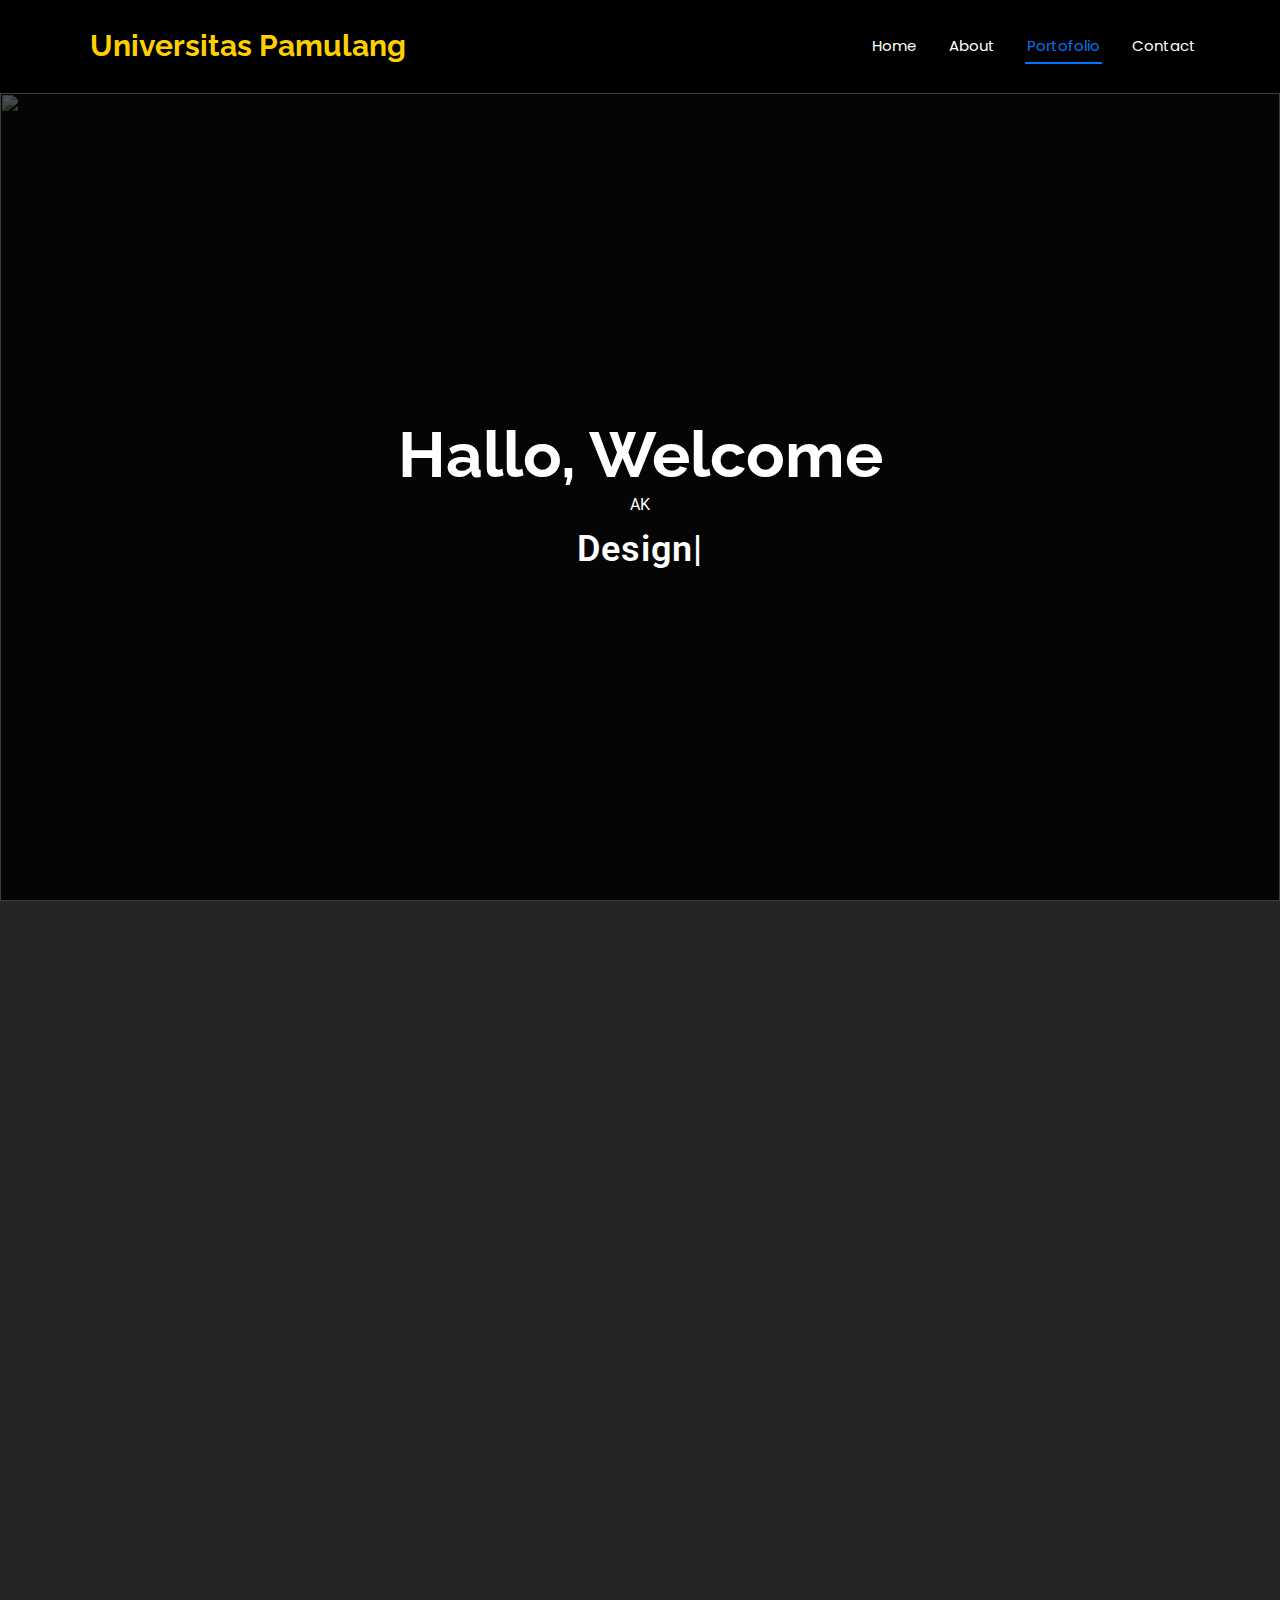
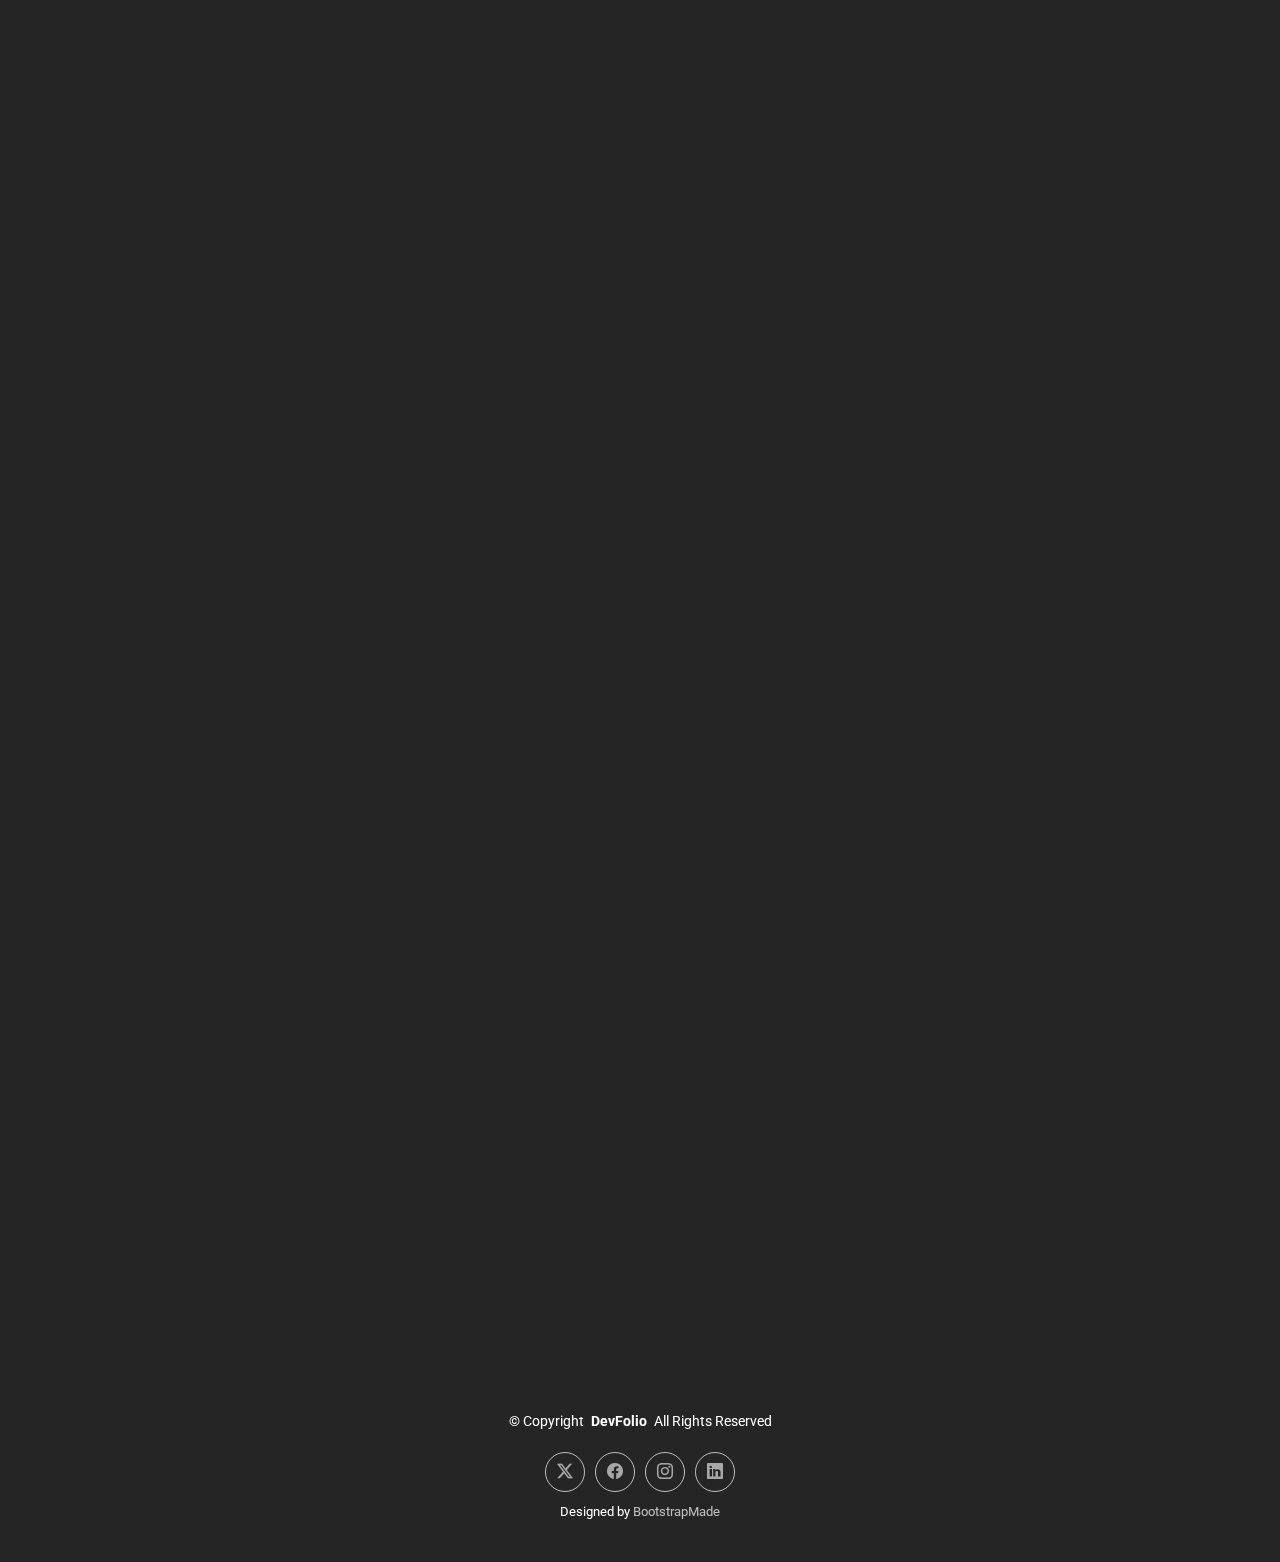
==== index.html @ 2e5c40ea "update" ====
<!DOCTYPE html>
<html lang="en">

<head>
  <meta charset="utf-8">
  <meta content="width=device-width, initial-scale=1.0" name="viewport">
  <title>Index - DevFolio Bootstrap Template</title>
  <meta name="description" content="">
  <meta name="keywords" content="">

  <!-- Favicons -->
  <link href="assets/img/favicon.png" rel="icon">
  <link href="assets/img/apple-touch-icon.png" rel="apple-touch-icon">

  <!-- Fonts -->
  <link href="https://fonts.googleapis.com" rel="preconnect">
  <link href="https://fonts.gstatic.com" rel="preconnect" crossorigin>
  <link href="https://fonts.googleapis.com/css2?family=Roboto:ital,wght@0,100;0,300;0,400;0,500;0,700;0,900;1,100;1,300;1,400;1,500;1,700;1,900&family=Poppins:ital,wght@0,100;0,200;0,300;0,400;0,500;0,600;0,700;0,800;0,900;1,100;1,200;1,300;1,400;1,500;1,600;1,700;1,800;1,900&family=Raleway:ital,wght@0,100;0,200;0,300;0,400;0,500;0,600;0,700;0,800;0,900;1,100;1,200;1,300;1,400;1,500;1,600;1,700;1,800;1,900&display=swap" rel="stylesheet">

  <!-- Vendor CSS Files -->
  <link href="assets/vendor/bootstrap/css/bootstrap.min.css" rel="stylesheet">
  <link href="assets/vendor/bootstrap-icons/bootstrap-icons.css" rel="stylesheet">
  <link href="assets/vendor/aos/aos.css" rel="stylesheet">
  <link href="assets/vendor/glightbox/css/glightbox.min.css" rel="stylesheet">
  <link href="assets/vendor/swiper/swiper-bundle.min.css" rel="stylesheet">

  <!-- Main CSS File -->
  <link href="assets/css/main.css" rel="stylesheet">

  <!-- =======================================================
  * Template Name: DevFolio
  * Template URL: https://bootstrapmade.com/devfolio-bootstrap-portfolio-html-template/
  * Updated: Aug 07 2024 with Bootstrap v5.3.3
  * Author: BootstrapMade.com
  * License: https://bootstrapmade.com/license/
  ======================================================== -->
</head>

<body class="index-page">

  <header id="header" class="header d-flex align-items-center sticky-top">
    <div class="container-fluid container-xl position-relative d-flex align-items-center justify-content-between">

      <a href="index.html" class="logo d-flex align-items-center">
        <!-- Uncomment the line below if you also wish to use an image logo -->
        <!-- <img src="assets/img/logo.png" alt=""> -->
        <img src="c:\Users\Acer\OneDrive\Pictures\logo-unpam-300x291.png"  class="img-fluid" alt=""> <h1 class="sitename">Universitas Pamulang</h1>  
      </a>

      <nav id="navmenu" class="navmenu">
        <ul>
          <li><a href="#hero" class="active">Home<br></a></li>
          <li><a href="#about">About</a></li>
          <li><a href="#portfolio">Portofolio</a></li>          
          </li>
          <li><a href="#contact">Contact</a></li>
        </ul>
        <i class="mobile-nav-toggle d-xl-none bi bi-list"></i>
      </nav>

    </div>
  </header>

  <main class="main">

    <!-- Hero Section -->
    <section id="hero" class="hero section dark-background">

      <img src="c:\Users\Acer\OneDrive\Pictures\IMG_20210617_134944 - Copy.jpg" alt="" data-aos="fade-in">

      <div class="container d-flex flex-column align-items-center justify-content-center text-center" data-aos="fade-up" data-aos-delay="100">
        <h2>Hallo, Welcome </h2>AK
        <p><span class="typed" data-typed-items="Designer, Developer, Freelancer, Photographer"></span></p>
      </div>
      
    </section><!-- /Hero Section -->

    <!-- About Section -->
    <section id="about" class="about section">

      <div class="container" data-aos="fade-up" data-aos-delay="100">

        <div class="row gy-4">
          <div class="col-md-6">

            <div class="row justify-content-between gy-4">
              <div class="col-lg-5">
                <img src="c:\Users\Acer\OneDrive\Pictures\Screenshots\Screenshot 2024-05-11 121933.png" class="img-fluid" alt="">
              </div>
              <div class="col-lg-7 about-info">
                <p><strong>Name: </strong> <span>ALFIERO KUSUMA</span></p>
                <p><strong>Profile: </strong> <span>-</span></p>
                <p><strong>Email: </strong> <span>alfierokusuma04647@gmail.com</span></p>
                <p><strong>Phone: </strong> <span>(62+) 895-016x-xxxx</span></p>
              </div>
            </div>

            <div class="skills-content skills-animation">

              <h5>Skills</h5>

              <div class="progress">
                <span class="skill"><span>HTML</span> <i class="val">100%</i></span>
                <div class="progress-bar-wrap">
                  <div class="progress-bar" role="progressbar" aria-valuenow="100" aria-valuemin="0" aria-valuemax="100"></div>
                </div>
              </div><!-- End Skills Item -->

              <div class="progress">
                <span class="skill"><span>CSS</span> <i class="val">90%</i></span>
                <div class="progress-bar-wrap">
                  <div class="progress-bar" role="progressbar" aria-valuenow="90" aria-valuemin="0" aria-valuemax="100"></div>
                </div>
              </div><!-- End Skills Item -->

              <div class="progress">
                <span class="skill"><span>JavaScript</span> <i class="val">75%</i></span>
                <div class="progress-bar-wrap">
                  <div class="progress-bar" role="progressbar" aria-valuenow="75" aria-valuemin="0" aria-valuemax="100"></div>
                </div>
              </div><!-- End Skills Item -->

              <div class="progress">
                <span class="skill"><span>Photoshop</span> <i class="val">55%</i></span>
                <div class="progress-bar-wrap">
                  <div class="progress-bar" role="progressbar" aria-valuenow="55" aria-valuemin="0" aria-valuemax="100"></div>
                </div>
              </div><!-- End Skills Item -->

            </div>
          </div>

          <div class="col-md-6">
            <div class="about-me">
              <h4>About me</h4>
              <p>
              Perkenalkan nama Saya Alfiero Kusuma, Saya berasal dari Gunung Sindur
              </p>
              <p>
                
              </p>
            </div>
          </div>
        </div>

      </div>

    </section><!-- /About Section -->

    <!-- Resume Section -->
    <section id="resume" class="resume section">

      <!-- Section Title -->
      <div class="container section-title" data-aos="fade-up">
    
    <!-- Portofolio Section -->
    <section id="portfolio" class="portfolio section"> 

      <!-- Section Title -->
      <div class="container section-title" data-aos="fade-up">
        <h2>Portfolio</h2>
        <p>HASIL TUGAS PEMOGRAMAN WEB I</p>
      </div><!-- End Section Title -->

      <div class="container">

        <div class="isotope-layout" data-default-filter="*" data-layout="masonry" data-sort="original-order">

          <ul class="portfolio-filters isotope-filters" data-aos="fade-up" data-aos-delay="100">
            <li data-filter="*" class="filter-active">All</li>
            <li data-filter=".filter-app">App</li>
            <li data-filter=".filter-product">Product</li>
            <li data-filter=".filter-branding">Branding</li>
            <li data-filter=".filter-books">Books</li>
          </ul><!-- End Portfolio Filters -->

          <div class="row gy-4 isotope-container" data-aos="fade-up" data-aos-delay="200">

            <div class="col-lg-4 col-md-6 portfolio-item isotope-item filter-app">
              <img src="c:\Users\Acer\OneDrive\Pictures\Screenshots\Screenshot 2024-10-02 005406.png" class="img-fluid" alt="">
              <div class="portfolio-info">
                <h4>TUGAS 1 PROJECT LOGIN</h4>
             
                <a href="c:\Users\Acer\OneDrive\Pictures\Screenshots\Screenshot 2024-10-02 005406.png" title="TUGAS 1 PROJECT LOGIN" data-gallery="portfolio-gallery-app" class="glightbox preview-link"><i class="bi bi-zoom-in"></i></a>
                <a href="file:///C:/Visual%20Studio%20Code/Project%20Web%20Devloper%20Semester%205/bootstrap-5-login-cover-template-main/login-cover.html" title="More Details" class="details-link"><i class="bi bi-link-45deg"></i></a>
              </div>
            </div><!-- End Portfolio Item -->

            <div class="col-lg-4 col-md-6 portfolio-item isotope-item filter-product">
              <img src="c:\Users\Acer\OneDrive\Pictures\Screenshots\Screenshot 2024-10-12 100848.png" class="img-fluid" alt="">
              <div class="portfolio-info">
                <h4>TUGAS 2 PROJECT KALKULATOR</h4>
               
                <a href="c:\Users\Acer\OneDrive\Pictures\Screenshots\Screenshot 2024-10-12 100848.png" title="TUGAS 2 PROJECT KALKULATOR" data-gallery="portfolio-gallery-product" class="glightbox preview-link"><i class="bi bi-zoom-in"></i></a>
                <a href="file:///C:/Visual%20Studio%20Code/Project%20Web%20Devloper%20Semester%205/Kalkulator/index.html" title="More Details" class="details-link"><i class="bi bi-link-45deg"></i></a>
              </div>
            </div><!-- End Portfolio Item -->

            <div class="col-lg-4 col-md-6 portfolio-item isotope-item filter-branding">
              <img src="c:\Users\Acer\OneDrive\Pictures\Screenshots\Screenshot 2024-10-26 093302.png" class="img-fluid" alt="">
              <div class="portfolio-info">
                <h4>TUGAS 3 PROJECT DASHBOARD</h4>
                <p></p>
                <a href="c:\Users\Acer\OneDrive\Pictures\Screenshots\Screenshot 2024-10-26 093302.png" title="TUGAS 3 PROJECT DASHBOARD" data-gallery="portfolio-gallery-branding" class="glightbox preview-link"><i class="bi bi-zoom-in"></i></a>
                <a href="file:///C:/Visual%20Studio%20Code/Project%20Web%20Devloper%20Semester%205/ecommerce-analytics-guide-master/dashboard.html" title="More Details" class="details-link"><i class="bi bi-link-45deg"></i></a>
              </div>
            </div><!-- End Portfolio Item -->

            <div class="col-lg-4 col-md-6 portfolio-item isotope-item filter-books">
              <img src="c:\Users\Acer\Downloads\0237b8a8-ced7-4792-990f-daa8c4b6c2a8.png" class="img-fluid" alt="">
              <div class="portfolio-info">
                <h4>Sertifikat HTML Solo Learn</h4>
                <p></p>
                <a href="c:\Users\Acer\Downloads\0237b8a8-ced7-4792-990f-daa8c4b6c2a8.png" title="Sertifikat HTML Solo Learn" data-gallery="portfolio-gallery-book" class="glightbox preview-link"><i class="bi bi-zoom-in"></i></a>
                <a href="https://api2.sololearn.com/v2/certificates/CC-2MYTB7EB/image/png" title="More Details" class="details-link"><i class="bi bi-link-45deg"></i></a>
              </div>
            </div><!-- End Portfolio Item -->

            <div class="col-lg-4 col-md-6 portfolio-item isotope-item filter-app">
              <img src="c:\Users\Acer\Downloads\030c28b5-3405-4d78-8cd8-1ac91148e67d.png" class="img-fluid" alt="">
              <div class="portfolio-info">
                <h4>Sertifikat Web Development Solo Learn </h4>
      
                <a href="c:\Users\Acer\Downloads\030c28b5-3405-4d78-8cd8-1ac91148e67d.png" title="Sertifikat Web Development Solo Learn" data-gallery="portfolio-gallery-app" class="glightbox preview-link"><i class="bi bi-zoom-in"></i></a>
                <a href="https://api2.sololearn.com/v2/certificates/CC-5EENAVV0/image/png" title="More Details" class="details-link"><i class="bi bi-link-45deg"></i></a>
              </div>
            </div><!-- End Portfolio Item -->

            <div class="col-lg-4 col-md-6 portfolio-item isotope-item filter-product">
              <img src="c:\Users\Acer\Downloads\445d9e02-0726-4256-b8f1-17c9d5ff6312.png" class="img-fluid" alt="">
              <div class="portfolio-info">
                <h4>Sertifikat CSS Solo Learn</h4>
               
                <a href="c:\Users\Acer\Downloads\445d9e02-0726-4256-b8f1-17c9d5ff6312.png" title="Sertifikat CSS Solo Learn" data-gallery="portfolio-gallery-product" class="glightbox preview-link"><i class="bi bi-zoom-in"></i></a>
                <a href="https://api2.sololearn.com/v2/certificates/CC-JQNO350L/image/png" title="More Details" class="details-link"><i class="bi bi-link-45deg"></i></a>
              </div>
            </div><!-- End Portfolio Item -->

            <div class="col-lg-4 col-md-6 portfolio-item isotope-item filter-branding">
              <img src="c:\Users\Acer\Downloads\ae5f6b6b-3d70-4680-b672-bf501e89a530.png" class="img-fluid" alt="">
              <div class="portfolio-info">
                <h4>Sertifikat JavaScript Solo Learn</h4>
               
                <a href="c:\Users\Acer\Downloads\ae5f6b6b-3d70-4680-b672-bf501e89a530.png" title="Sertifikat JavaScript Solo Learn" data-gallery="portfolio-gallery-branding" class="glightbox preview-link"><i class="bi bi-zoom-in"></i></a>
                <a href="https://api2.sololearn.com/v2/certificates/CC-BZBSSDUF/image/png" title="More Details" class="details-link"><i class="bi bi-link-45deg"></i></a>
              </div>
            </div><!-- End Portfolio Item -->

            <div class="col-lg-4 col-md-6 portfolio-item isotope-item filter-books">
              <img src="c:\Users\Acer\Downloads\270a0e75-54a3-44b5-a3fc-0155acf7c056.png" class="img-fluid" alt="">
              <div class="portfolio-info">
                <h4>Sertifikat Java Solo Learn</h4>
                
                <a href="c:\Users\Acer\Downloads\270a0e75-54a3-44b5-a3fc-0155acf7c056.png" title="Sertifikat Java Solo Learn" data-gallery="portfolio-gallery-book" class="glightbox preview-link"><i class="bi bi-zoom-in"></i></a>
                <a href="https://api2.sololearn.com/v2/certificates/CC-UBXNAYHA/image/png" title="More Details" class="details-link"><i class="bi bi-link-45deg"></i></a>
              </div>
            </div><!-- End Portfolio Item -->

           

          </div><!-- End Portfolio Container -->

        </div>

      </div>

    </section><!-- /Portfolio Section -->

    <!-- Contact Section -->
    <section id="contact" class="contact section">

      <!-- Section Title -->
      <div class="container section-title" data-aos="fade-up">
        <h2>Contact</h2>
        <p>Necessitatibus eius consequatur ex aliquid fuga eum quidem sint consectetur velit</p>
      </div><!-- End Section Title -->

      <div class="container" data-aos="fade-up" data-aos-delay="100">

        <div class="info-wrap" data-aos="fade-up" data-aos-delay="200">
          <div class="row gy-5">

            <div class="col-lg-4">
              <div class="info-item d-flex align-items-center">
                <i class="bi bi-geo-alt flex-shrink-0"></i>
                <div>
                  <h3>Address</h3>
                  <p>Griya Indah Serpong, Gunung Sindur, 16340</p>
                </div>
              </div>
            </div><!-- End Info Item -->

            <div class="col-lg-4">
              <div class="info-item d-flex align-items-center">
                <i class="bi bi-telephone flex-shrink-0"></i>
                <div>
                  <h3>Call Us</h3>
                  <p>+62 895-0165-0760</p>
                </div>
              </div>
            </div><!-- End Info Item -->

            <div class="col-lg-4">
              <div class="info-item d-flex align-items-center">
                <i class="bi bi-envelope flex-shrink-0"></i>
                <div>
                  <h3>Email Us</h3>
                  <p>alfierokusuma04647@gmail.com</p>
                </div>
              </div>
            </div><!-- End Info Item -->

          </div>
        </div>

        <form action="forms/contact.php" method="post" class="php-email-form" data-aos="fade-up" data-aos-delay="300">
          <div class="row gy-4">

            <div class="col-md-6">
              <input type="text" name="name" class="form-control" placeholder="Your Name" required="">
            </div>

            <div class="col-md-6 ">
              <input type="email" class="form-control" name="email" placeholder="Your Email" required="">
            </div>

            <div class="col-md-12">
              <input type="text" class="form-control" name="subject" placeholder="Subject" required="">
            </div>

            <div class="col-md-12">
              <textarea class="form-control" name="message" rows="6" placeholder="Message" required=""></textarea>
            </div>

            <div class="col-md-12 text-center">
              <div class="loading">Loading</div>
              <div class="error-message"></div>
              <div class="sent-message">Your message has been sent. Thank you!</div>

              <button type="submit">Send Message</button>
            </div>

          </div>
        </form><!-- End Contact Form -->

      </div>

    </section><!-- /Contact Section -->

  </main>

  <footer id="footer" class="footer accent-background">

    <div class="container">
      <div class="copyright text-center ">
        <p>© <span>Copyright</span> <strong class="px-1 sitename">DevFolio</strong> <span>All Rights Reserved</span></p>
      </div>
      <div class="social-links d-flex justify-content-center">
        <a href=""><i class="bi bi-twitter-x"></i></a>
        <a href=""><i class="bi bi-facebook"></i></a>
        <a href=""><i class="bi bi-instagram"></i></a>
        <a href=""><i class="bi bi-linkedin"></i></a>
      </div>
      <div class="credits">
        <!-- All the links in the footer should remain intact. -->
        <!-- You can delete the links only if you've purchased the pro version. -->
        <!-- Licensing information: https://bootstrapmade.com/license/ -->
        <!-- Purchase the pro version with working PHP/AJAX contact form: [buy-url] -->
        Designed by <a href="https://bootstrapmade.com/">BootstrapMade</a>
      </div>
    </div>

  </footer>

  <!-- Scroll Top -->
  <a href="#" id="scroll-top" class="scroll-top d-flex align-items-center justify-content-center"><i class="bi bi-arrow-up-short"></i></a>

  <!-- Preloader -->
  <div id="preloader"></div>

  <!-- Vendor JS Files -->
  <script src="assets/vendor/bootstrap/js/bootstrap.bundle.min.js"></script>
  <script src="assets/vendor/php-email-form/validate.js"></script>
  <script src="assets/vendor/aos/aos.js"></script>
  <script src="assets/vendor/typed.js/typed.umd.js"></script>
  <script src="assets/vendor/waypoints/noframework.waypoints.js"></script>
  <script src="assets/vendor/purecounter/purecounter_vanilla.js"></script>
  <script src="assets/vendor/glightbox/js/glightbox.min.js"></script>
  <script src="assets/vendor/imagesloaded/imagesloaded.pkgd.min.js"></script>
  <script src="assets/vendor/isotope-layout/isotope.pkgd.min.js"></script>
  <script src="assets/vendor/swiper/swiper-bundle.min.js"></script>

  <!-- Main JS File -->
  <script src="assets/js/main.js"></script>

</body>

</html>
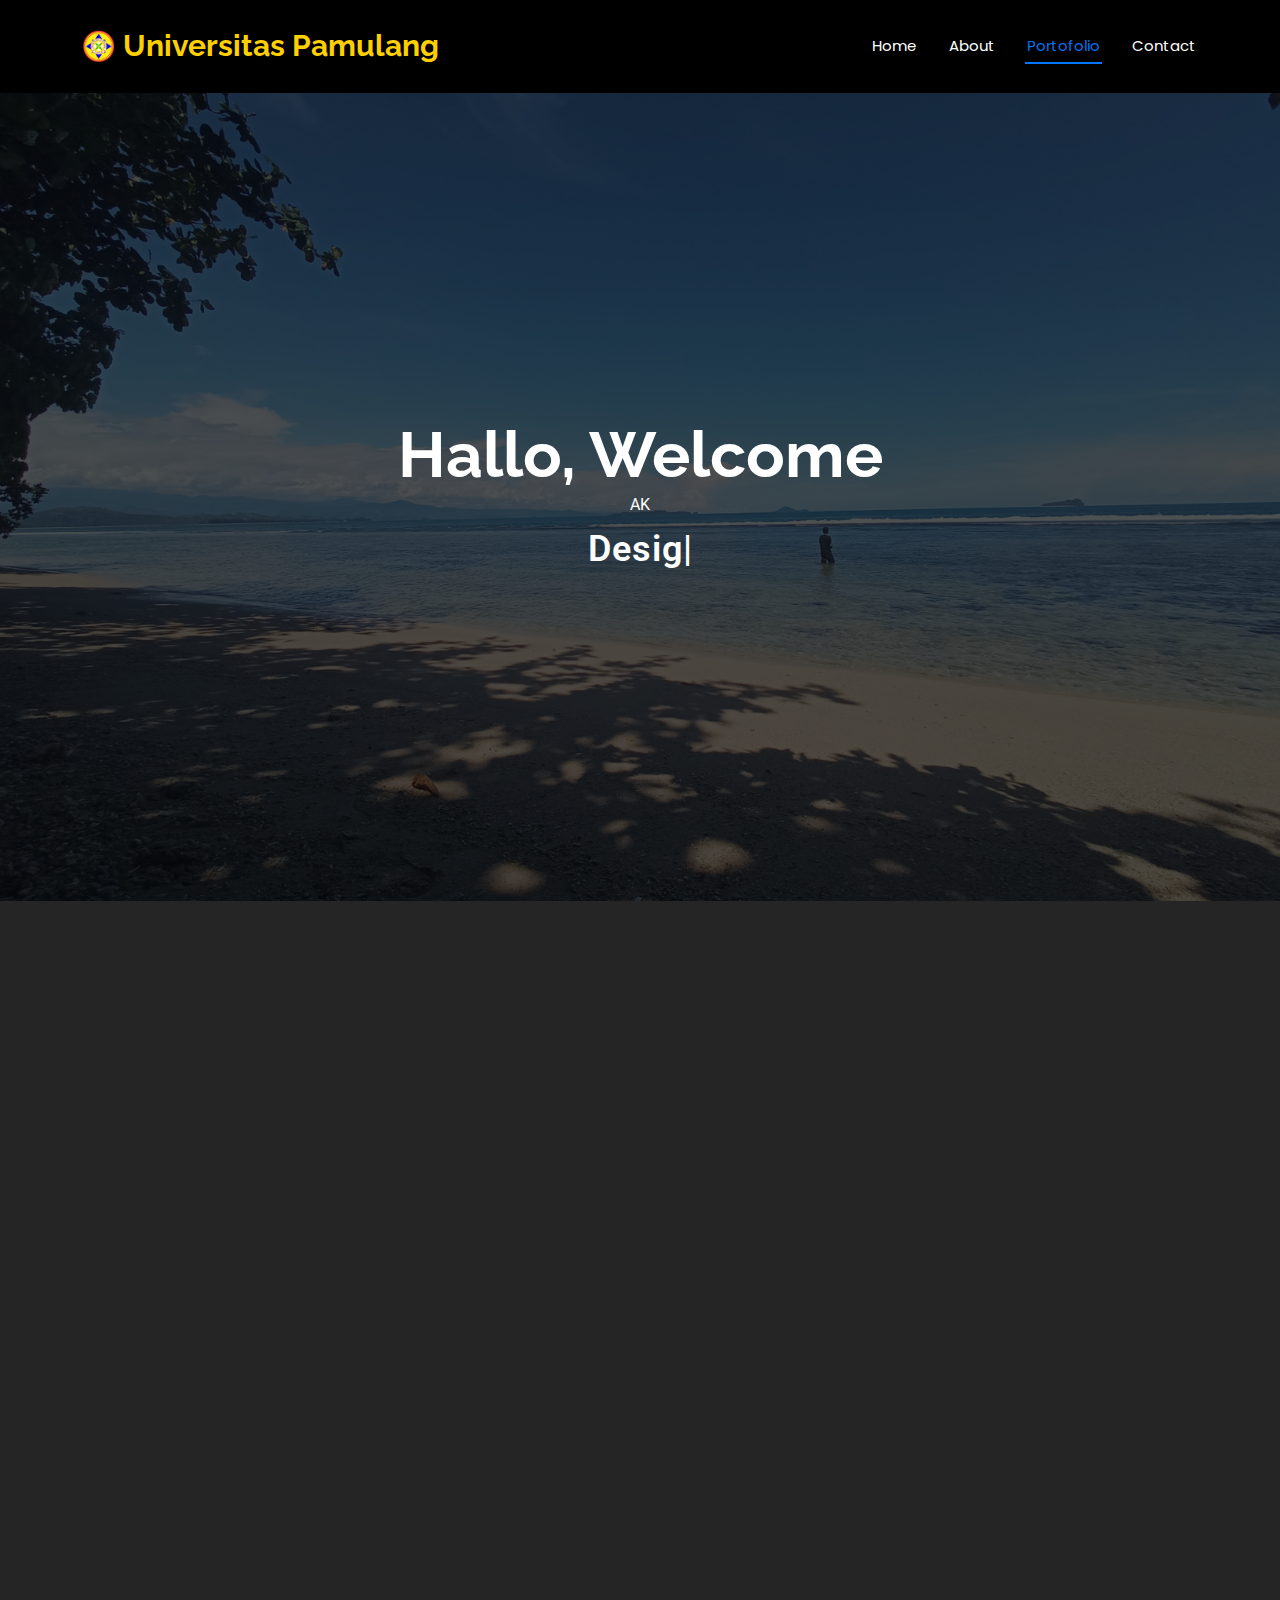
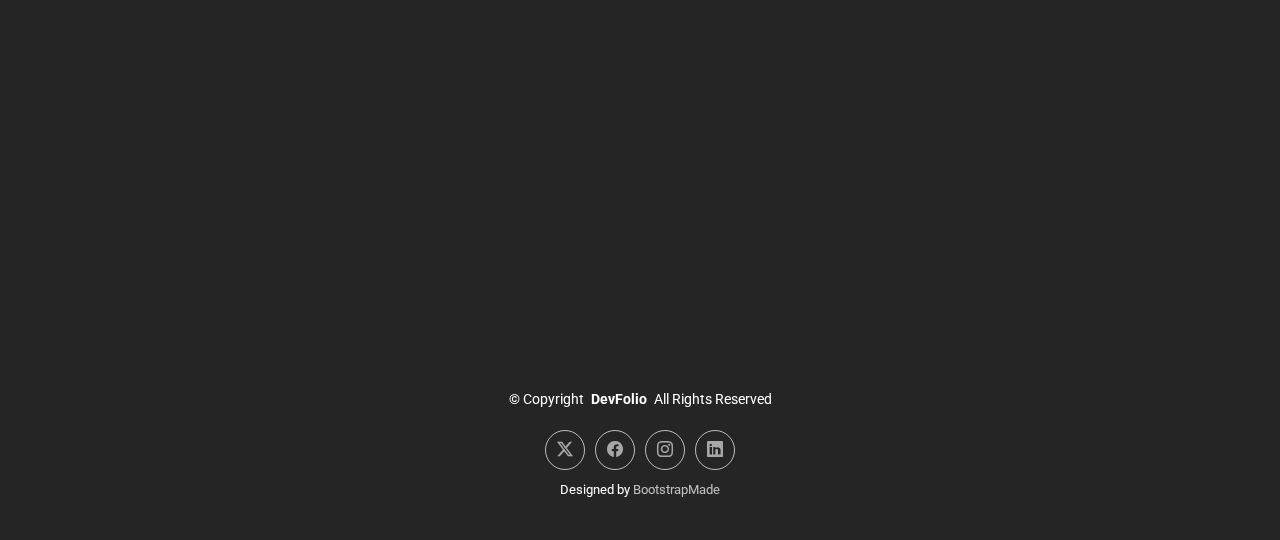
==== commit a180987e: "initialization commit" ====
--- a/index.html
+++ b/index.html
@@ -44,7 +44,7 @@
       <a href="index.html" class="logo d-flex align-items-center">
         <!-- Uncomment the line below if you also wish to use an image logo -->
         <!-- <img src="assets/img/logo.png" alt=""> -->
-        <img src="c:\Users\Acer\OneDrive\Pictures\logo-unpam-300x291.png"  class="img-fluid" alt=""> <h1 class="sitename">Universitas Pamulang</h1>  
+        <img src="assets/img/logo-unpam-300x291.png"  class="img-fluid" alt=""> <h1 class="sitename">Universitas Pamulang</h1>  
       </a>
 
       <nav id="navmenu" class="navmenu">
@@ -66,7 +66,7 @@
     <!-- Hero Section -->
     <section id="hero" class="hero section dark-background">
 
-      <img src="c:\Users\Acer\OneDrive\Pictures\IMG_20210617_134944 - Copy.jpg" alt="" data-aos="fade-in">
+      <img src="assets/img/IMG_20210617_134944.jpg" alt="" data-aos="fade-in">
 
       <div class="container d-flex flex-column align-items-center justify-content-center text-center" data-aos="fade-up" data-aos-delay="100">
         <h2>Hallo, Welcome </h2>AK
@@ -85,7 +85,7 @@
 
             <div class="row justify-content-between gy-4">
               <div class="col-lg-5">
-                <img src="c:\Users\Acer\OneDrive\Pictures\Screenshots\Screenshot 2024-05-11 121933.png" class="img-fluid" alt="">
+                <img src="assets/img/Screenshot 2024-05-11 121933.png" class="img-fluid" alt="">
               </div>
               <div class="col-lg-7 about-info">
                 <p><strong>Name: </strong> <span>ALFIERO KUSUMA</span></p>
@@ -177,81 +177,81 @@
           <div class="row gy-4 isotope-container" data-aos="fade-up" data-aos-delay="200">
 
             <div class="col-lg-4 col-md-6 portfolio-item isotope-item filter-app">
-              <img src="c:\Users\Acer\OneDrive\Pictures\Screenshots\Screenshot 2024-10-02 005406.png" class="img-fluid" alt="">
+              <img src="assets/img/Screenshot 2024-10-02 005406.png" class="img-fluid" alt="">
               <div class="portfolio-info">
                 <h4>TUGAS 1 PROJECT LOGIN</h4>
              
-                <a href="c:\Users\Acer\OneDrive\Pictures\Screenshots\Screenshot 2024-10-02 005406.png" title="TUGAS 1 PROJECT LOGIN" data-gallery="portfolio-gallery-app" class="glightbox preview-link"><i class="bi bi-zoom-in"></i></a>
-                <a href="file:///C:/Visual%20Studio%20Code/Project%20Web%20Devloper%20Semester%205/bootstrap-5-login-cover-template-main/login-cover.html" title="More Details" class="details-link"><i class="bi bi-link-45deg"></i></a>
+                <a href="assets/img/Screenshot 2024-10-02 005406.png" title="TUGAS 1 PROJECT LOGIN" data-gallery="portfolio-gallery-app" class="glightbox preview-link"><i class="bi bi-zoom-in"></i></a>
+                <a href="bootstrap-5-login-cover-template-main/login-cover.html" title="More Details" class="details-link"><i class="bi bi-link-45deg"></i></a>
               </div>
             </div><!-- End Portfolio Item -->
 
             <div class="col-lg-4 col-md-6 portfolio-item isotope-item filter-product">
-              <img src="c:\Users\Acer\OneDrive\Pictures\Screenshots\Screenshot 2024-10-12 100848.png" class="img-fluid" alt="">
+              <img src="assets/img/Screenshot 2024-10-12 100848.png" class="img-fluid" alt="">
               <div class="portfolio-info">
                 <h4>TUGAS 2 PROJECT KALKULATOR</h4>
                
-                <a href="c:\Users\Acer\OneDrive\Pictures\Screenshots\Screenshot 2024-10-12 100848.png" title="TUGAS 2 PROJECT KALKULATOR" data-gallery="portfolio-gallery-product" class="glightbox preview-link"><i class="bi bi-zoom-in"></i></a>
-                <a href="file:///C:/Visual%20Studio%20Code/Project%20Web%20Devloper%20Semester%205/Kalkulator/index.html" title="More Details" class="details-link"><i class="bi bi-link-45deg"></i></a>
+                <a href="assets/img/Screenshot 2024-10-12 100848.png" title="TUGAS 2 PROJECT KALKULATOR" data-gallery="portfolio-gallery-product" class="glightbox preview-link"><i class="bi bi-zoom-in"></i></a>
+                <a href="Kalkulator/index.html" title="More Details" class="details-link"><i class="bi bi-link-45deg"></i></a>
               </div>
             </div><!-- End Portfolio Item -->
 
             <div class="col-lg-4 col-md-6 portfolio-item isotope-item filter-branding">
-              <img src="c:\Users\Acer\OneDrive\Pictures\Screenshots\Screenshot 2024-10-26 093302.png" class="img-fluid" alt="">
+              <img src="assets/img/Screenshot 2024-10-26 093302.png" class="img-fluid" alt="">
               <div class="portfolio-info">
                 <h4>TUGAS 3 PROJECT DASHBOARD</h4>
                 <p></p>
-                <a href="c:\Users\Acer\OneDrive\Pictures\Screenshots\Screenshot 2024-10-26 093302.png" title="TUGAS 3 PROJECT DASHBOARD" data-gallery="portfolio-gallery-branding" class="glightbox preview-link"><i class="bi bi-zoom-in"></i></a>
-                <a href="file:///C:/Visual%20Studio%20Code/Project%20Web%20Devloper%20Semester%205/ecommerce-analytics-guide-master/dashboard.html" title="More Details" class="details-link"><i class="bi bi-link-45deg"></i></a>
+                <a href="assets/img/Screenshot 2024-10-26 093302.png" title="TUGAS 3 PROJECT DASHBOARD" data-gallery="portfolio-gallery-branding" class="glightbox preview-link"><i class="bi bi-zoom-in"></i></a>
+                <a href="ecommerce-analytics-guide-master/index.html" title="More Details" class="details-link"><i class="bi bi-link-45deg"></i></a>
               </div>
             </div><!-- End Portfolio Item -->
 
             <div class="col-lg-4 col-md-6 portfolio-item isotope-item filter-books">
-              <img src="c:\Users\Acer\Downloads\0237b8a8-ced7-4792-990f-daa8c4b6c2a8.png" class="img-fluid" alt="">
+              <img src="assets/img/0237b8a8-ced7-4792-990f-daa8c4b6c2a8.png" class="img-fluid" alt="">
               <div class="portfolio-info">
                 <h4>Sertifikat HTML Solo Learn</h4>
                 <p></p>
-                <a href="c:\Users\Acer\Downloads\0237b8a8-ced7-4792-990f-daa8c4b6c2a8.png" title="Sertifikat HTML Solo Learn" data-gallery="portfolio-gallery-book" class="glightbox preview-link"><i class="bi bi-zoom-in"></i></a>
+                <a href="assets/img/0237b8a8-ced7-4792-990f-daa8c4b6c2a8.png" title="Sertifikat HTML Solo Learn" data-gallery="portfolio-gallery-book" class="glightbox preview-link"><i class="bi bi-zoom-in"></i></a>
                 <a href="https://api2.sololearn.com/v2/certificates/CC-2MYTB7EB/image/png" title="More Details" class="details-link"><i class="bi bi-link-45deg"></i></a>
               </div>
             </div><!-- End Portfolio Item -->
 
             <div class="col-lg-4 col-md-6 portfolio-item isotope-item filter-app">
-              <img src="c:\Users\Acer\Downloads\030c28b5-3405-4d78-8cd8-1ac91148e67d.png" class="img-fluid" alt="">
+              <img src="assets/img/030c28b5-3405-4d78-8cd8-1ac91148e67d.png" class="img-fluid" alt="">
               <div class="portfolio-info">
                 <h4>Sertifikat Web Development Solo Learn </h4>
       
-                <a href="c:\Users\Acer\Downloads\030c28b5-3405-4d78-8cd8-1ac91148e67d.png" title="Sertifikat Web Development Solo Learn" data-gallery="portfolio-gallery-app" class="glightbox preview-link"><i class="bi bi-zoom-in"></i></a>
+                <a href="assets/img/030c28b5-3405-4d78-8cd8-1ac91148e67d.png" title="Sertifikat Web Development Solo Learn" data-gallery="portfolio-gallery-app" class="glightbox preview-link"><i class="bi bi-zoom-in"></i></a>
                 <a href="https://api2.sololearn.com/v2/certificates/CC-5EENAVV0/image/png" title="More Details" class="details-link"><i class="bi bi-link-45deg"></i></a>
               </div>
             </div><!-- End Portfolio Item -->
 
             <div class="col-lg-4 col-md-6 portfolio-item isotope-item filter-product">
-              <img src="c:\Users\Acer\Downloads\445d9e02-0726-4256-b8f1-17c9d5ff6312.png" class="img-fluid" alt="">
+              <img src="assets/img/445d9e02-0726-4256-b8f1-17c9d5ff6312.png" class="img-fluid" alt="">
               <div class="portfolio-info">
                 <h4>Sertifikat CSS Solo Learn</h4>
                
-                <a href="c:\Users\Acer\Downloads\445d9e02-0726-4256-b8f1-17c9d5ff6312.png" title="Sertifikat CSS Solo Learn" data-gallery="portfolio-gallery-product" class="glightbox preview-link"><i class="bi bi-zoom-in"></i></a>
+                <a href="assets/img/445d9e02-0726-4256-b8f1-17c9d5ff6312.png" title="Sertifikat CSS Solo Learn" data-gallery="portfolio-gallery-product" class="glightbox preview-link"><i class="bi bi-zoom-in"></i></a>
                 <a href="https://api2.sololearn.com/v2/certificates/CC-JQNO350L/image/png" title="More Details" class="details-link"><i class="bi bi-link-45deg"></i></a>
               </div>
             </div><!-- End Portfolio Item -->
 
             <div class="col-lg-4 col-md-6 portfolio-item isotope-item filter-branding">
-              <img src="c:\Users\Acer\Downloads\ae5f6b6b-3d70-4680-b672-bf501e89a530.png" class="img-fluid" alt="">
+              <img src="assets/img/ae5f6b6b-3d70-4680-b672-bf501e89a530.png" class="img-fluid" alt="">
               <div class="portfolio-info">
                 <h4>Sertifikat JavaScript Solo Learn</h4>
                
-                <a href="c:\Users\Acer\Downloads\ae5f6b6b-3d70-4680-b672-bf501e89a530.png" title="Sertifikat JavaScript Solo Learn" data-gallery="portfolio-gallery-branding" class="glightbox preview-link"><i class="bi bi-zoom-in"></i></a>
+                <a href="assets/img/ae5f6b6b-3d70-4680-b672-bf501e89a530.png" title="Sertifikat JavaScript Solo Learn" data-gallery="portfolio-gallery-branding" class="glightbox preview-link"><i class="bi bi-zoom-in"></i></a>
                 <a href="https://api2.sololearn.com/v2/certificates/CC-BZBSSDUF/image/png" title="More Details" class="details-link"><i class="bi bi-link-45deg"></i></a>
               </div>
             </div><!-- End Portfolio Item -->
 
             <div class="col-lg-4 col-md-6 portfolio-item isotope-item filter-books">
-              <img src="c:\Users\Acer\Downloads\270a0e75-54a3-44b5-a3fc-0155acf7c056.png" class="img-fluid" alt="">
+              <img src="assets/img/270a0e75-54a3-44b5-a3fc-0155acf7c056.png" class="img-fluid" alt="">
               <div class="portfolio-info">
                 <h4>Sertifikat Java Solo Learn</h4>
                 
-                <a href="c:\Users\Acer\Downloads\270a0e75-54a3-44b5-a3fc-0155acf7c056.png" title="Sertifikat Java Solo Learn" data-gallery="portfolio-gallery-book" class="glightbox preview-link"><i class="bi bi-zoom-in"></i></a>
+                <a href="assets/img/270a0e75-54a3-44b5-a3fc-0155acf7c056.png" title="Sertifikat Java Solo Learn" data-gallery="portfolio-gallery-book" class="glightbox preview-link"><i class="bi bi-zoom-in"></i></a>
                 <a href="https://api2.sololearn.com/v2/certificates/CC-UBXNAYHA/image/png" title="More Details" class="details-link"><i class="bi bi-link-45deg"></i></a>
               </div>
             </div><!-- End Portfolio Item -->
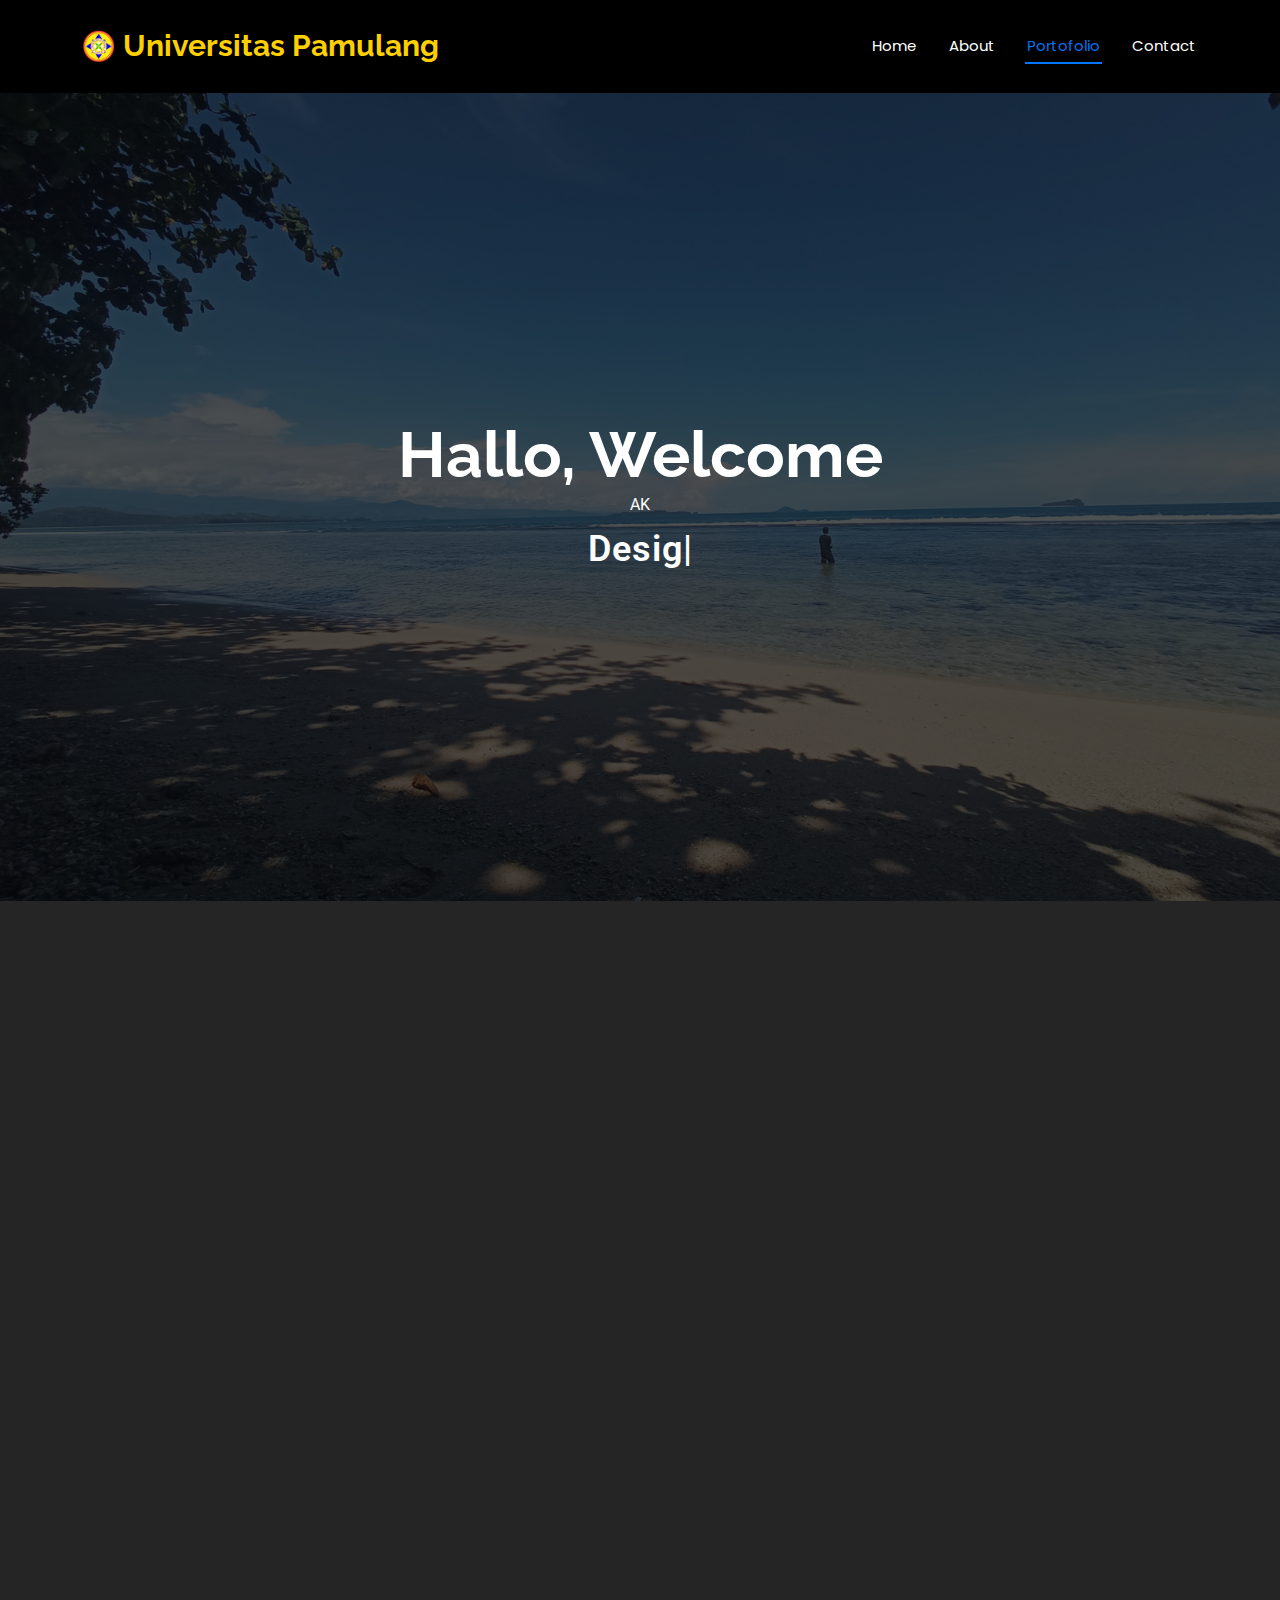
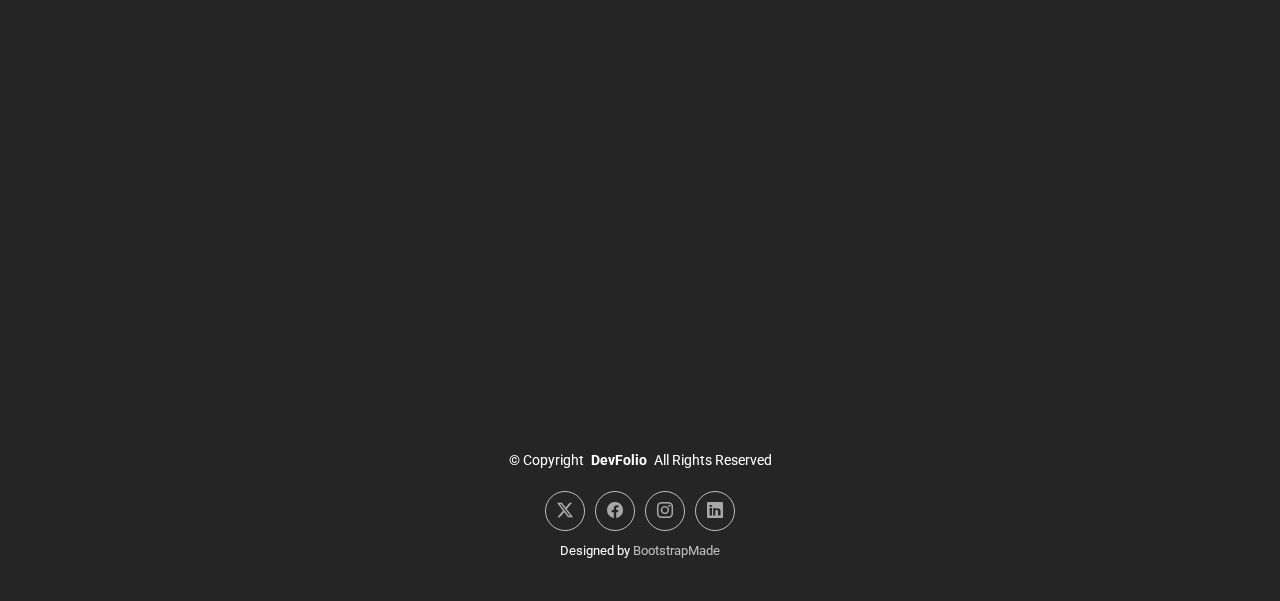
==== commit 91b3552b: "initialization commit" ====
--- a/index.html
+++ b/index.html
@@ -203,6 +203,16 @@
                 <p></p>
                 <a href="assets/img/Screenshot 2024-10-26 093302.png" title="TUGAS 3 PROJECT DASHBOARD" data-gallery="portfolio-gallery-branding" class="glightbox preview-link"><i class="bi bi-zoom-in"></i></a>
                 <a href="ecommerce-analytics-guide-master/index.html" title="More Details" class="details-link"><i class="bi bi-link-45deg"></i></a>
+              </div>
+            </div><!-- End Portfolio Item -->
+
+            <div class="col-lg-4 col-md-6 portfolio-item isotope-item filter-branding">
+              <img src="assets/img/Screenshot 2024-11-16 110257.png" class="img-fluid" alt="">
+              <div class="portfolio-info">
+                <h4>TUGAS 4 PROJECT GAME ULAR</h4>
+                <p></p>
+                <a href="assets/img/Screenshot 2024-11-16 110257.png" title="TUGAS 4 PROJECT GAME ULAR" data-gallery="portfolio-gallery-branding" class="glightbox preview-link"><i class="bi bi-zoom-in"></i></a>
+                <a href="Game Snake/index.html" title="More Details" class="details-link"><i class="bi bi-link-45deg"></i></a>
               </div>
             </div><!-- End Portfolio Item -->
 
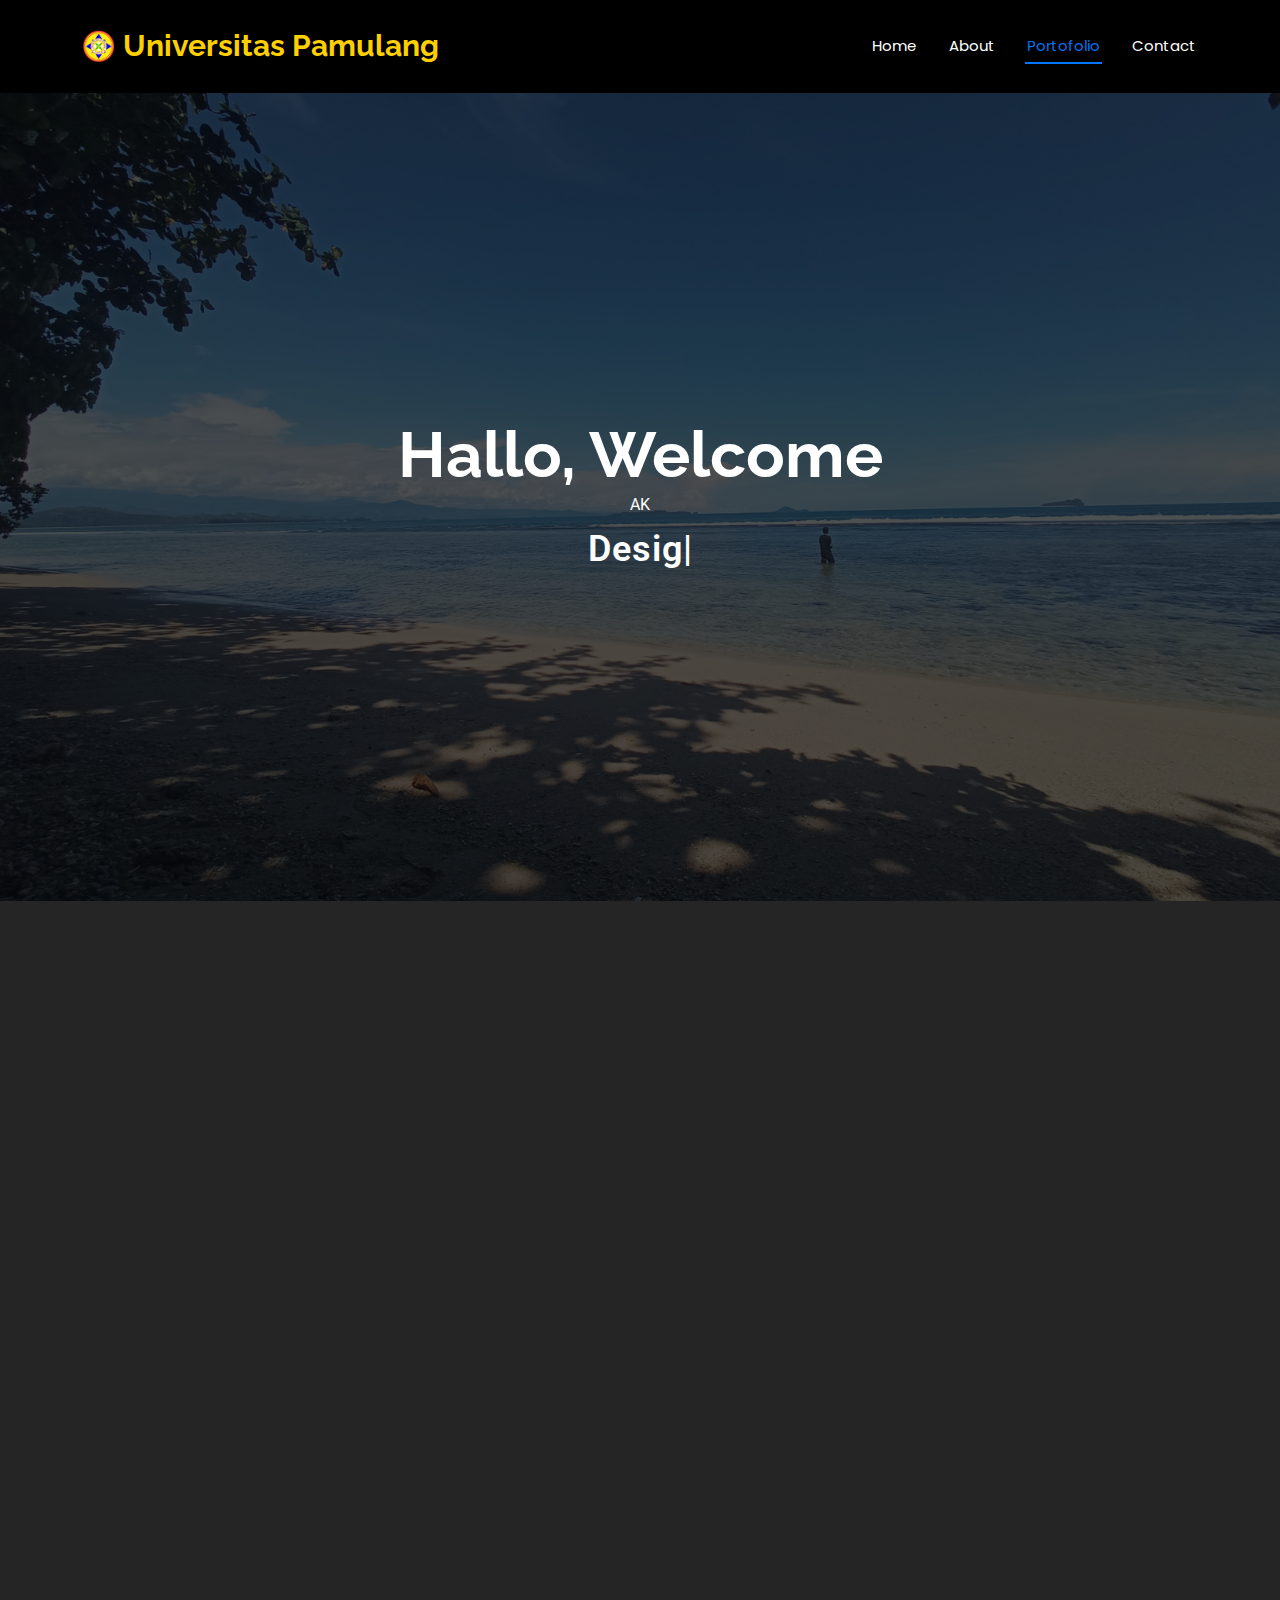
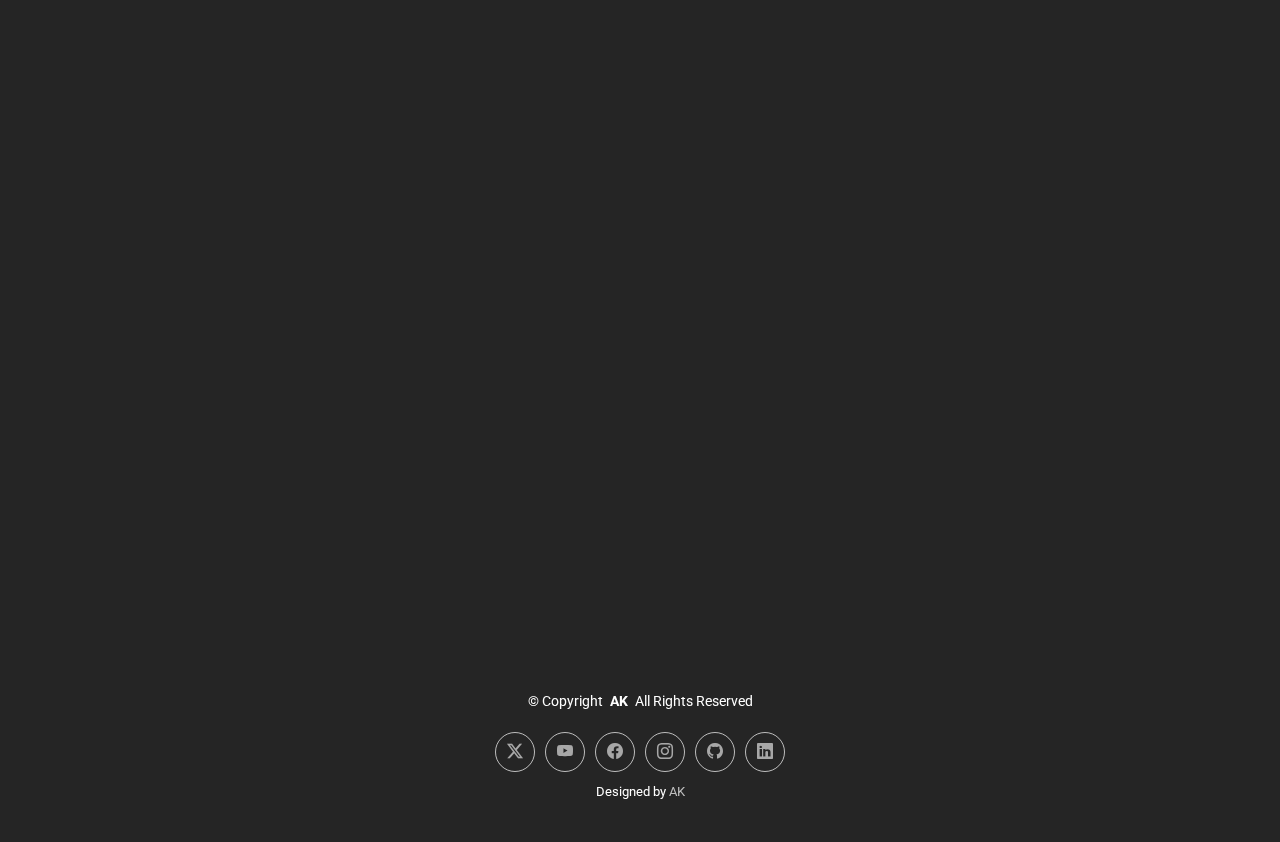
==== commit d2098fa8: "initialization commit" ====
--- a/index.html
+++ b/index.html
@@ -168,105 +168,113 @@
 
           <ul class="portfolio-filters isotope-filters" data-aos="fade-up" data-aos-delay="100">
             <li data-filter="*" class="filter-active">All</li>
-            <li data-filter=".filter-app">App</li>
-            <li data-filter=".filter-product">Product</li>
-            <li data-filter=".filter-branding">Branding</li>
-            <li data-filter=".filter-books">Books</li>
+            <li data-filter=".filter-project">Project</li>
+            <li data-filter=".filter-sertifikat">Sertifikat</li>
+            
           </ul><!-- End Portfolio Filters -->
 
           <div class="row gy-4 isotope-container" data-aos="fade-up" data-aos-delay="200">
 
-            <div class="col-lg-4 col-md-6 portfolio-item isotope-item filter-app">
+            <div class="col-lg-4 col-md-6 portfolio-item isotope-item filter-project">
               <img src="assets/img/Screenshot 2024-10-02 005406.png" class="img-fluid" alt="">
               <div class="portfolio-info">
                 <h4>TUGAS 1 PROJECT LOGIN</h4>
              
-                <a href="assets/img/Screenshot 2024-10-02 005406.png" title="TUGAS 1 PROJECT LOGIN" data-gallery="portfolio-gallery-app" class="glightbox preview-link"><i class="bi bi-zoom-in"></i></a>
+                <a href="assets/img/Screenshot 2024-10-02 005406.png" title="TUGAS 1 PROJECT LOGIN" data-gallery="portfolio-project-app" class="glightbox preview-link"><i class="bi bi-zoom-in"></i></a>
                 <a href="bootstrap-5-login-cover-template-main/login-cover.html" title="More Details" class="details-link"><i class="bi bi-link-45deg"></i></a>
               </div>
             </div><!-- End Portfolio Item -->
 
-            <div class="col-lg-4 col-md-6 portfolio-item isotope-item filter-product">
+            <div class="col-lg-4 col-md-6 portfolio-item isotope-item filter-project">
               <img src="assets/img/Screenshot 2024-10-12 100848.png" class="img-fluid" alt="">
               <div class="portfolio-info">
                 <h4>TUGAS 2 PROJECT KALKULATOR</h4>
                
-                <a href="assets/img/Screenshot 2024-10-12 100848.png" title="TUGAS 2 PROJECT KALKULATOR" data-gallery="portfolio-gallery-product" class="glightbox preview-link"><i class="bi bi-zoom-in"></i></a>
+                <a href="assets/img/Screenshot 2024-10-12 100848.png" title="TUGAS 2 PROJECT KALKULATOR" data-gallery="portfolio-gallery-project" class="glightbox preview-link"><i class="bi bi-zoom-in"></i></a>
                 <a href="Kalkulator/index.html" title="More Details" class="details-link"><i class="bi bi-link-45deg"></i></a>
               </div>
             </div><!-- End Portfolio Item -->
 
-            <div class="col-lg-4 col-md-6 portfolio-item isotope-item filter-branding">
+            <div class="col-lg-4 col-md-6 portfolio-item isotope-item filter-project">
               <img src="assets/img/Screenshot 2024-10-26 093302.png" class="img-fluid" alt="">
               <div class="portfolio-info">
                 <h4>TUGAS 3 PROJECT DASHBOARD</h4>
                 <p></p>
-                <a href="assets/img/Screenshot 2024-10-26 093302.png" title="TUGAS 3 PROJECT DASHBOARD" data-gallery="portfolio-gallery-branding" class="glightbox preview-link"><i class="bi bi-zoom-in"></i></a>
+                <a href="assets/img/Screenshot 2024-10-26 093302.png" title="TUGAS 3 PROJECT DASHBOARD" data-gallery="portfolio-gallery-project" class="glightbox preview-link"><i class="bi bi-zoom-in"></i></a>
                 <a href="ecommerce-analytics-guide-master/index.html" title="More Details" class="details-link"><i class="bi bi-link-45deg"></i></a>
               </div>
             </div><!-- End Portfolio Item -->
 
-            <div class="col-lg-4 col-md-6 portfolio-item isotope-item filter-branding">
+            <div class="col-lg-4 col-md-6 portfolio-item isotope-item filter-project">
               <img src="assets/img/Screenshot 2024-11-16 110257.png" class="img-fluid" alt="">
               <div class="portfolio-info">
                 <h4>TUGAS 4 PROJECT GAME ULAR</h4>
                 <p></p>
-                <a href="assets/img/Screenshot 2024-11-16 110257.png" title="TUGAS 4 PROJECT GAME ULAR" data-gallery="portfolio-gallery-branding" class="glightbox preview-link"><i class="bi bi-zoom-in"></i></a>
+                <a href="assets/img/Screenshot 2024-11-16 110257.png" title="TUGAS 4 PROJECT GAME ULAR" data-gallery="portfolio-gallery-project" class="glightbox preview-link"><i class="bi bi-zoom-in"></i></a>
                 <a href="Game Snake/index.html" title="More Details" class="details-link"><i class="bi bi-link-45deg"></i></a>
               </div>
             </div><!-- End Portfolio Item -->
 
-            <div class="col-lg-4 col-md-6 portfolio-item isotope-item filter-books">
+            <div class="col-lg-4 col-md-6 portfolio-item isotope-item filter-sertifikat">
               <img src="assets/img/0237b8a8-ced7-4792-990f-daa8c4b6c2a8.png" class="img-fluid" alt="">
               <div class="portfolio-info">
                 <h4>Sertifikat HTML Solo Learn</h4>
                 <p></p>
-                <a href="assets/img/0237b8a8-ced7-4792-990f-daa8c4b6c2a8.png" title="Sertifikat HTML Solo Learn" data-gallery="portfolio-gallery-book" class="glightbox preview-link"><i class="bi bi-zoom-in"></i></a>
+                <a href="assets/img/0237b8a8-ced7-4792-990f-daa8c4b6c2a8.png" title="Sertifikat HTML Solo Learn" data-gallery="portfolio-gallery-sertifikat" class="glightbox preview-link"><i class="bi bi-zoom-in"></i></a>
                 <a href="https://api2.sololearn.com/v2/certificates/CC-2MYTB7EB/image/png" title="More Details" class="details-link"><i class="bi bi-link-45deg"></i></a>
               </div>
             </div><!-- End Portfolio Item -->
 
-            <div class="col-lg-4 col-md-6 portfolio-item isotope-item filter-app">
+            <div class="col-lg-4 col-md-6 portfolio-item isotope-item filter-sertifikat">
               <img src="assets/img/030c28b5-3405-4d78-8cd8-1ac91148e67d.png" class="img-fluid" alt="">
               <div class="portfolio-info">
                 <h4>Sertifikat Web Development Solo Learn </h4>
       
-                <a href="assets/img/030c28b5-3405-4d78-8cd8-1ac91148e67d.png" title="Sertifikat Web Development Solo Learn" data-gallery="portfolio-gallery-app" class="glightbox preview-link"><i class="bi bi-zoom-in"></i></a>
+                <a href="assets/img/030c28b5-3405-4d78-8cd8-1ac91148e67d.png" title="Sertifikat Web Development Solo Learn" data-gallery="portfolio-gallery-sertifikat" class="glightbox preview-link"><i class="bi bi-zoom-in"></i></a>
                 <a href="https://api2.sololearn.com/v2/certificates/CC-5EENAVV0/image/png" title="More Details" class="details-link"><i class="bi bi-link-45deg"></i></a>
               </div>
             </div><!-- End Portfolio Item -->
 
-            <div class="col-lg-4 col-md-6 portfolio-item isotope-item filter-product">
+            <div class="col-lg-4 col-md-6 portfolio-item isotope-item filter-sertifikat">
               <img src="assets/img/445d9e02-0726-4256-b8f1-17c9d5ff6312.png" class="img-fluid" alt="">
               <div class="portfolio-info">
                 <h4>Sertifikat CSS Solo Learn</h4>
                
-                <a href="assets/img/445d9e02-0726-4256-b8f1-17c9d5ff6312.png" title="Sertifikat CSS Solo Learn" data-gallery="portfolio-gallery-product" class="glightbox preview-link"><i class="bi bi-zoom-in"></i></a>
+                <a href="assets/img/445d9e02-0726-4256-b8f1-17c9d5ff6312.png" title="Sertifikat CSS Solo Learn" data-gallery="portfolio-gallery-sertifikat" class="glightbox preview-link"><i class="bi bi-zoom-in"></i></a>
                 <a href="https://api2.sololearn.com/v2/certificates/CC-JQNO350L/image/png" title="More Details" class="details-link"><i class="bi bi-link-45deg"></i></a>
               </div>
             </div><!-- End Portfolio Item -->
 
-            <div class="col-lg-4 col-md-6 portfolio-item isotope-item filter-branding">
+            <div class="col-lg-4 col-md-6 portfolio-item isotope-item filter-sertifikat">
               <img src="assets/img/ae5f6b6b-3d70-4680-b672-bf501e89a530.png" class="img-fluid" alt="">
               <div class="portfolio-info">
                 <h4>Sertifikat JavaScript Solo Learn</h4>
                
-                <a href="assets/img/ae5f6b6b-3d70-4680-b672-bf501e89a530.png" title="Sertifikat JavaScript Solo Learn" data-gallery="portfolio-gallery-branding" class="glightbox preview-link"><i class="bi bi-zoom-in"></i></a>
+                <a href="assets/img/ae5f6b6b-3d70-4680-b672-bf501e89a530.png" title="Sertifikat JavaScript Solo Learn" data-gallery="portfolio-gallery-sertifikat" class="glightbox preview-link"><i class="bi bi-zoom-in"></i></a>
                 <a href="https://api2.sololearn.com/v2/certificates/CC-BZBSSDUF/image/png" title="More Details" class="details-link"><i class="bi bi-link-45deg"></i></a>
               </div>
             </div><!-- End Portfolio Item -->
 
-            <div class="col-lg-4 col-md-6 portfolio-item isotope-item filter-books">
+            <div class="col-lg-4 col-md-6 portfolio-item isotope-item filter-sertifikat">
               <img src="assets/img/270a0e75-54a3-44b5-a3fc-0155acf7c056.png" class="img-fluid" alt="">
               <div class="portfolio-info">
                 <h4>Sertifikat Java Solo Learn</h4>
                 
-                <a href="assets/img/270a0e75-54a3-44b5-a3fc-0155acf7c056.png" title="Sertifikat Java Solo Learn" data-gallery="portfolio-gallery-book" class="glightbox preview-link"><i class="bi bi-zoom-in"></i></a>
+                <a href="assets/img/270a0e75-54a3-44b5-a3fc-0155acf7c056.png" title="Sertifikat Java Solo Learn" data-gallery="portfolio-gallery-sertifikat" class="glightbox preview-link"><i class="bi bi-zoom-in"></i></a>
                 <a href="https://api2.sololearn.com/v2/certificates/CC-UBXNAYHA/image/png" title="More Details" class="details-link"><i class="bi bi-link-45deg"></i></a>
               </div>
             </div><!-- End Portfolio Item -->
 
-           
+            <div class="col-lg-4 col-md-6 portfolio-item isotope-item filter-sertifikat">
+              <img src="assets/img/Sertifikat Machine Learning.png" class="img-fluid" alt="">
+              <div class="portfolio-info">
+                <h4>Sertifikat Dicoding Machine Learning</h4>
+                
+                <a href="assets/img/Sertifikat Machine Learning.png" title="Sertifikat Dicoding Machine Learning" data-gallery="portfolio-gallery-sertifikat" class="glightbox preview-link"><i class="bi bi-zoom-in"></i></a>
+               
+              </div>
+            </div><!-- End Portfolio Item -->
+
 
           </div><!-- End Portfolio Container -->
 
@@ -282,7 +290,7 @@
       <!-- Section Title -->
       <div class="container section-title" data-aos="fade-up">
         <h2>Contact</h2>
-        <p>Necessitatibus eius consequatur ex aliquid fuga eum quidem sint consectetur velit</p>
+        <p></p>
       </div><!-- End Section Title -->
 
       <div class="container" data-aos="fade-up" data-aos-delay="100">
@@ -292,10 +300,11 @@
 
             <div class="col-lg-4">
               <div class="info-item d-flex align-items-center">
-                <i class="bi bi-geo-alt flex-shrink-0"></i>
+                
                 <div>
                   <h3>Address</h3>
-                  <p>Griya Indah Serpong, Gunung Sindur, 16340</p>
+                  <a href="https://maps.app.goo.gl/22j2fMdcMVqcp6pu7" title="More Details" class="details-link"><i class="bi bi-geo-alt flex-shrink-0"></i></a>
+                  <p>Jl. Raya Puspitek, Buaran, Kec. Pamulang, Kota Tangerang Selatan, Banten 15310</p>
                 </div>
               </div>
             </div><!-- End Info Item -->
@@ -363,12 +372,14 @@
 
     <div class="container">
       <div class="copyright text-center ">
-        <p>© <span>Copyright</span> <strong class="px-1 sitename">DevFolio</strong> <span>All Rights Reserved</span></p>
+        <p>© <span>Copyright</span> <strong class="px-1 sitename">AK</strong> <span>All Rights Reserved</span></p>
       </div>
       <div class="social-links d-flex justify-content-center">
-        <a href=""><i class="bi bi-twitter-x"></i></a>
-        <a href=""><i class="bi bi-facebook"></i></a>
-        <a href=""><i class="bi bi-instagram"></i></a>
+        <a href="https://x.com/fer_ksm"><i class="bi bi-twitter-x"></i></a>
+        <a href="https://www.youtube.com/watch?v=c9cR8_MYz2M&t=3s"><i class="bi bi-youtube"></i></a>
+        <a href="https://www.facebook.com/alfiero.ksm?locale=id_ID"><i class="bi bi-facebook"></i></a>
+        <a href="https://www.instagram.com/alfiero.kusuma?igsh=MWE1OTR6b3AyeW13dw=="><i class="bi bi-instagram"></i></a>
+        <a href="https://github.com/Chocolaatee/Portofolioo"><i class="bi bi-github"></i></a>
         <a href=""><i class="bi bi-linkedin"></i></a>
       </div>
       <div class="credits">
@@ -376,7 +387,7 @@
         <!-- You can delete the links only if you've purchased the pro version. -->
         <!-- Licensing information: https://bootstrapmade.com/license/ -->
         <!-- Purchase the pro version with working PHP/AJAX contact form: [buy-url] -->
-        Designed by <a href="https://bootstrapmade.com/">BootstrapMade</a>
+        Designed by <a href="https://bootstrapmade.com/">AK</a>
       </div>
     </div>
 
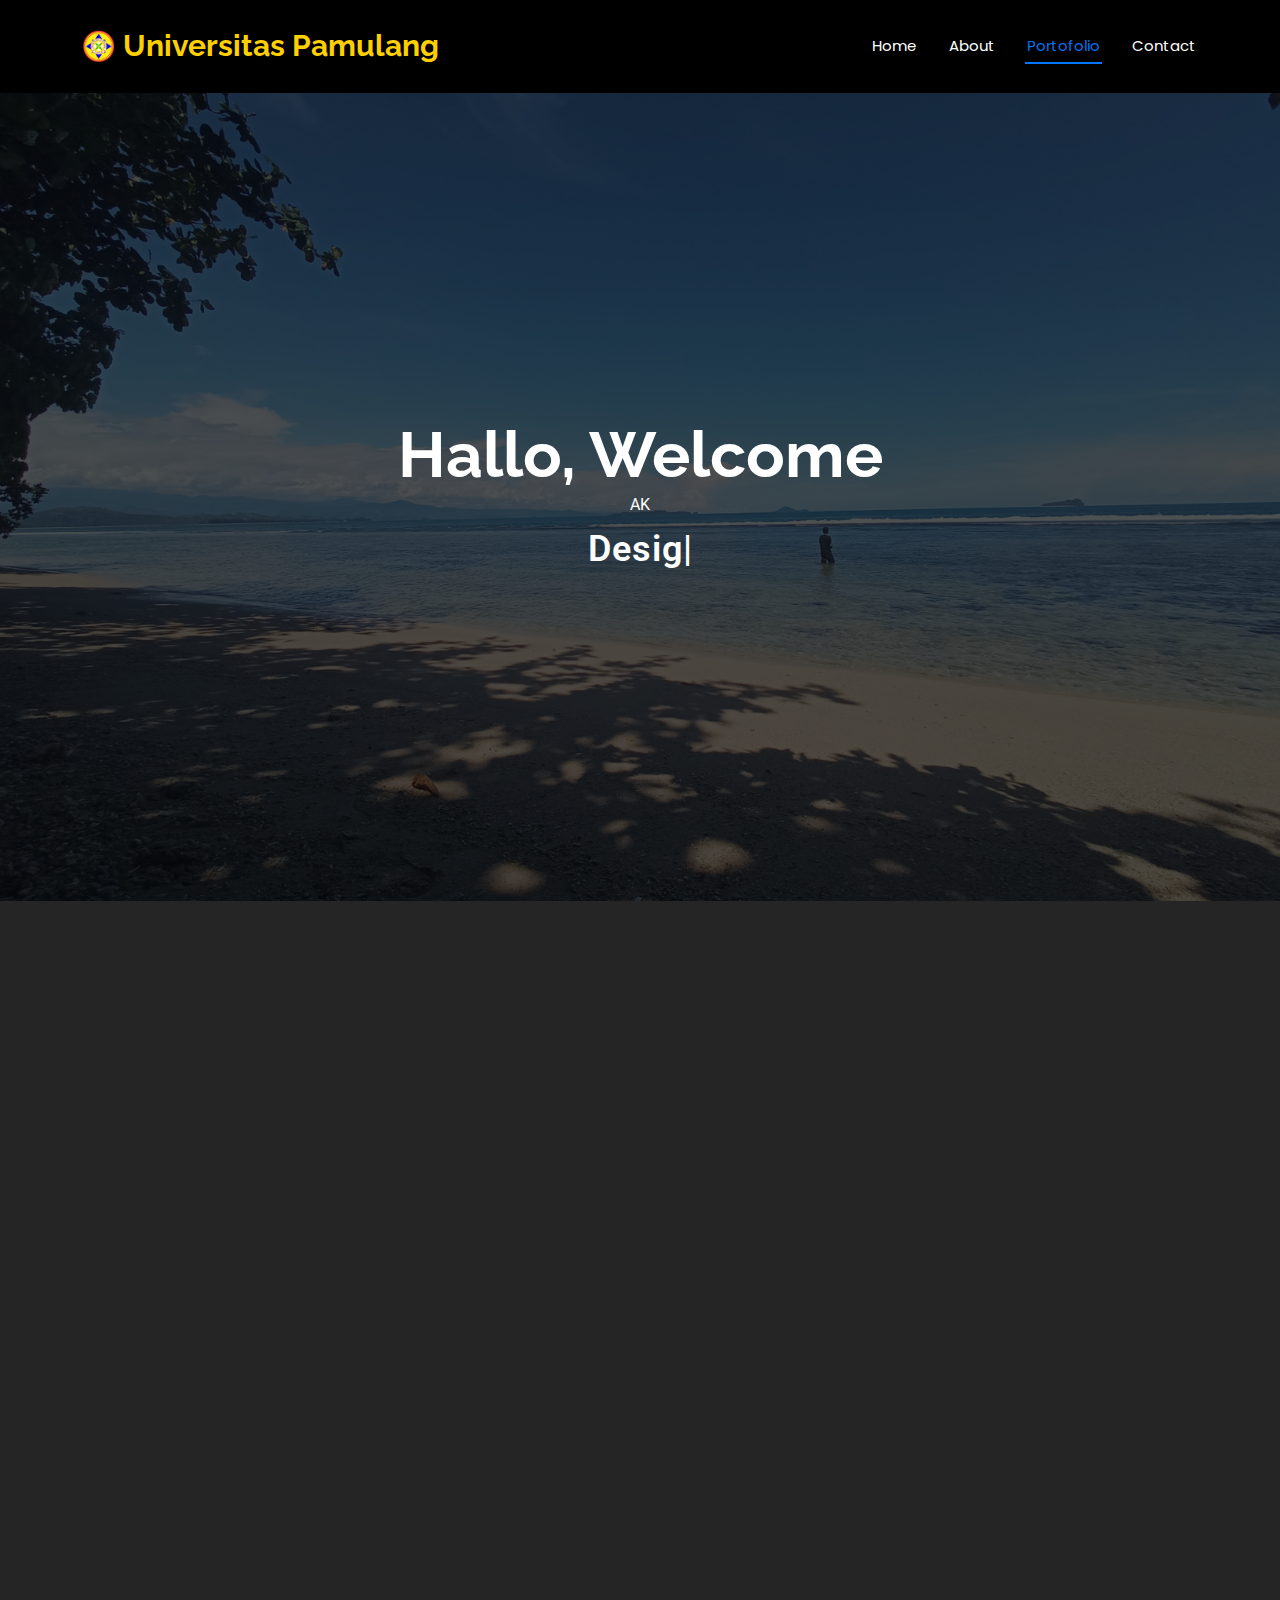
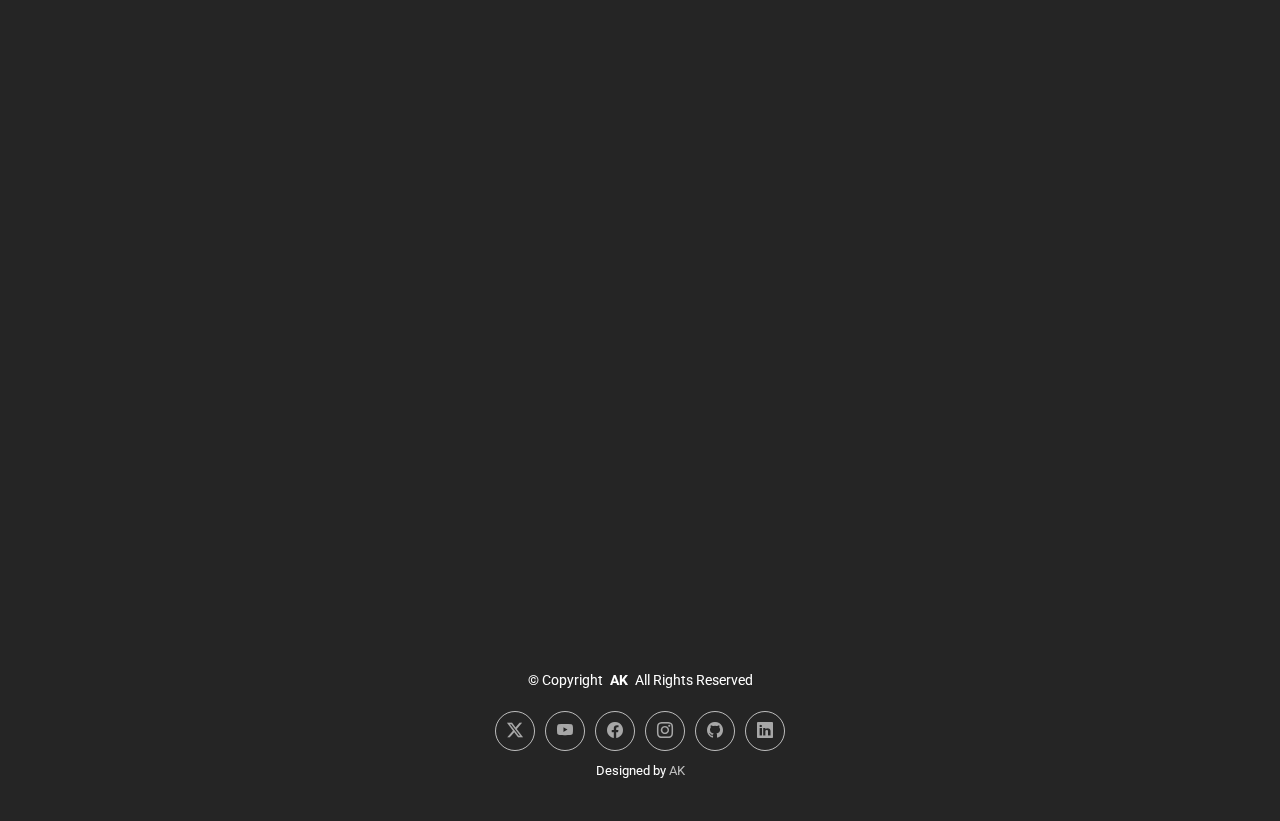
==== commit fc94f3c5: "initialization commit" ====
--- a/index.html
+++ b/index.html
@@ -134,7 +134,7 @@
             <div class="about-me">
               <h4>About me</h4>
               <p>
-              Perkenalkan nama Saya Alfiero Kusuma, Saya berasal dari Gunung Sindur
+              Perkenalkan nama Saya Alfiero Kusuma, Mahasiswa dari Fakultas Teknik Informatika Universitas Pamulang
               </p>
               <p>
                 
@@ -275,7 +275,6 @@
               </div>
             </div><!-- End Portfolio Item -->
 
-
           </div><!-- End Portfolio Container -->
 
         </div>
@@ -303,8 +302,8 @@
                 
                 <div>
                   <h3>Address</h3>
-                  <a href="https://maps.app.goo.gl/22j2fMdcMVqcp6pu7" title="More Details" class="details-link"><i class="bi bi-geo-alt flex-shrink-0"></i></a>
-                  <p>Jl. Raya Puspitek, Buaran, Kec. Pamulang, Kota Tangerang Selatan, Banten 15310</p>
+                  <a href="https://maps.app.goo.gl/jAgwkptnJvDHh28p8" title="More Details" class="details-link"><i class="bi bi-geo-alt flex-shrink-0"></i></a>
+                  <p>Gunung Sindur, Kab.Bogor 16340</p>
                 </div>
               </div>
             </div><!-- End Info Item -->
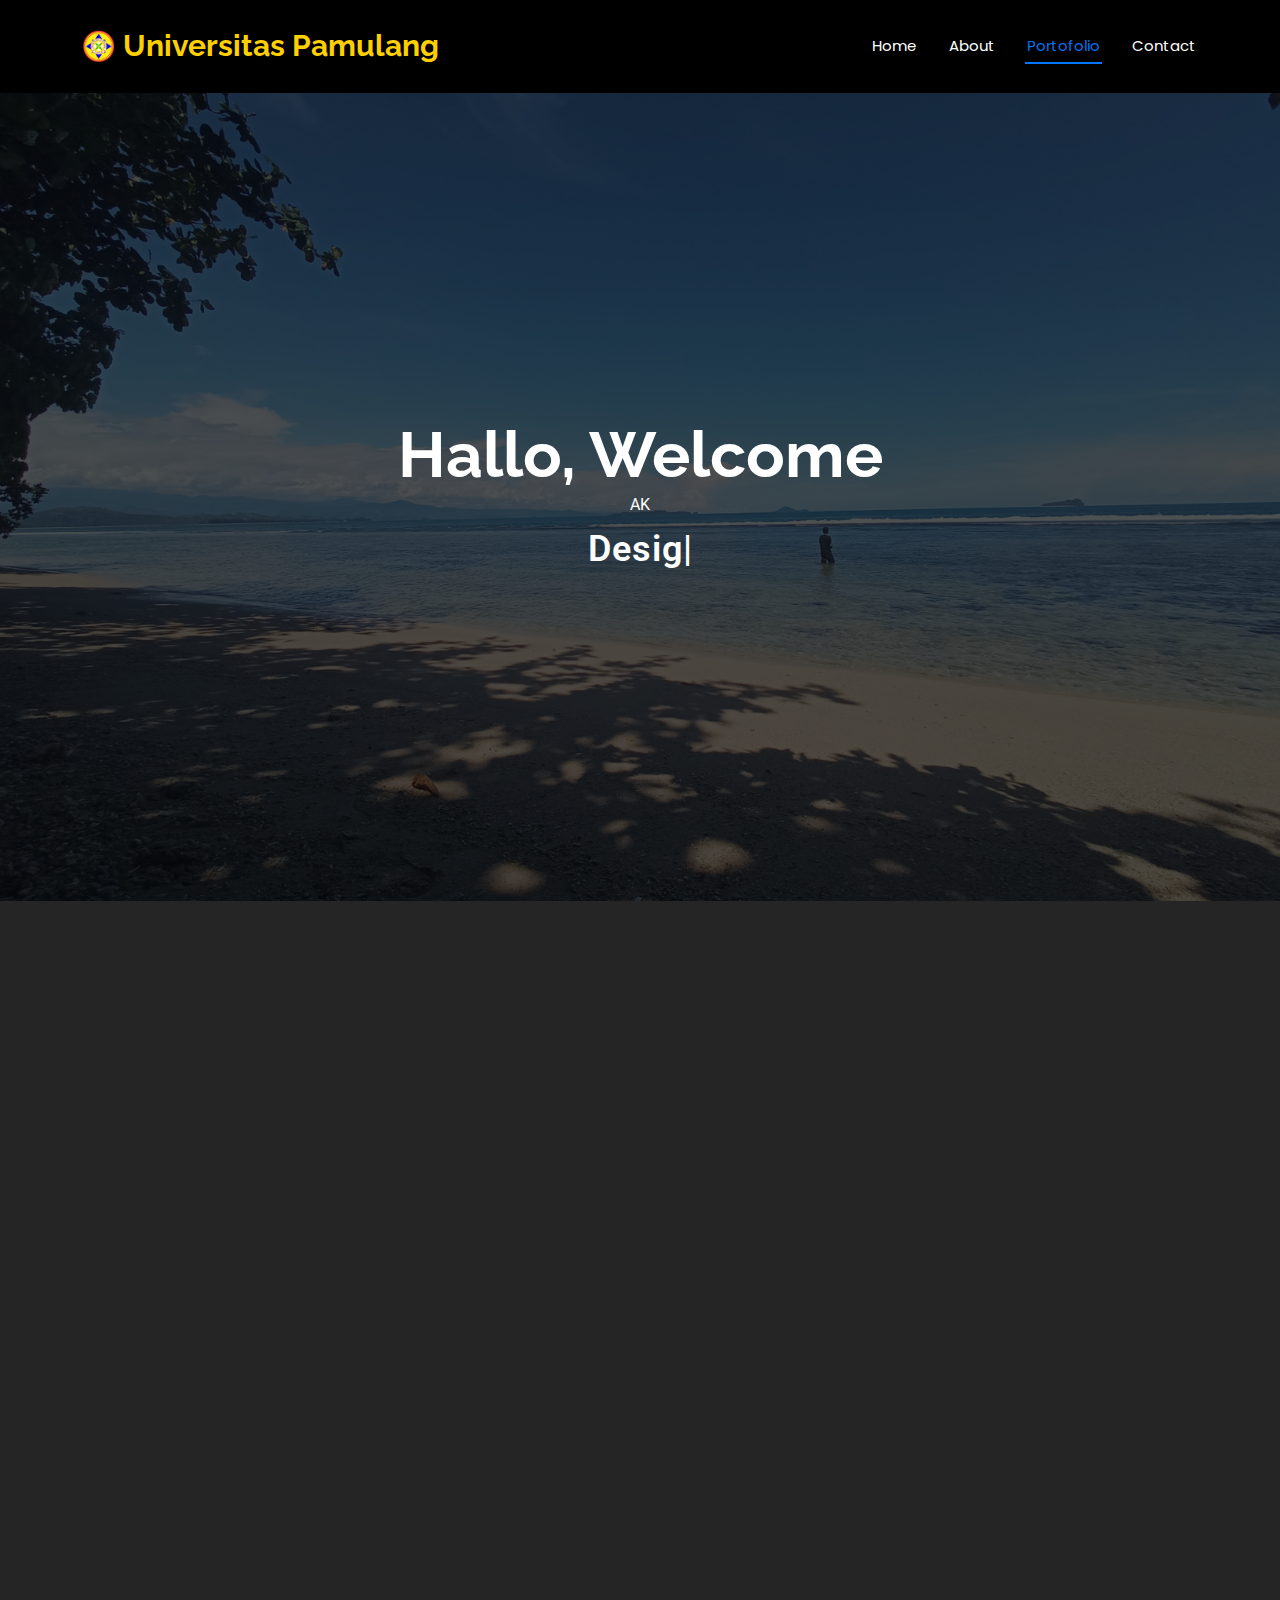
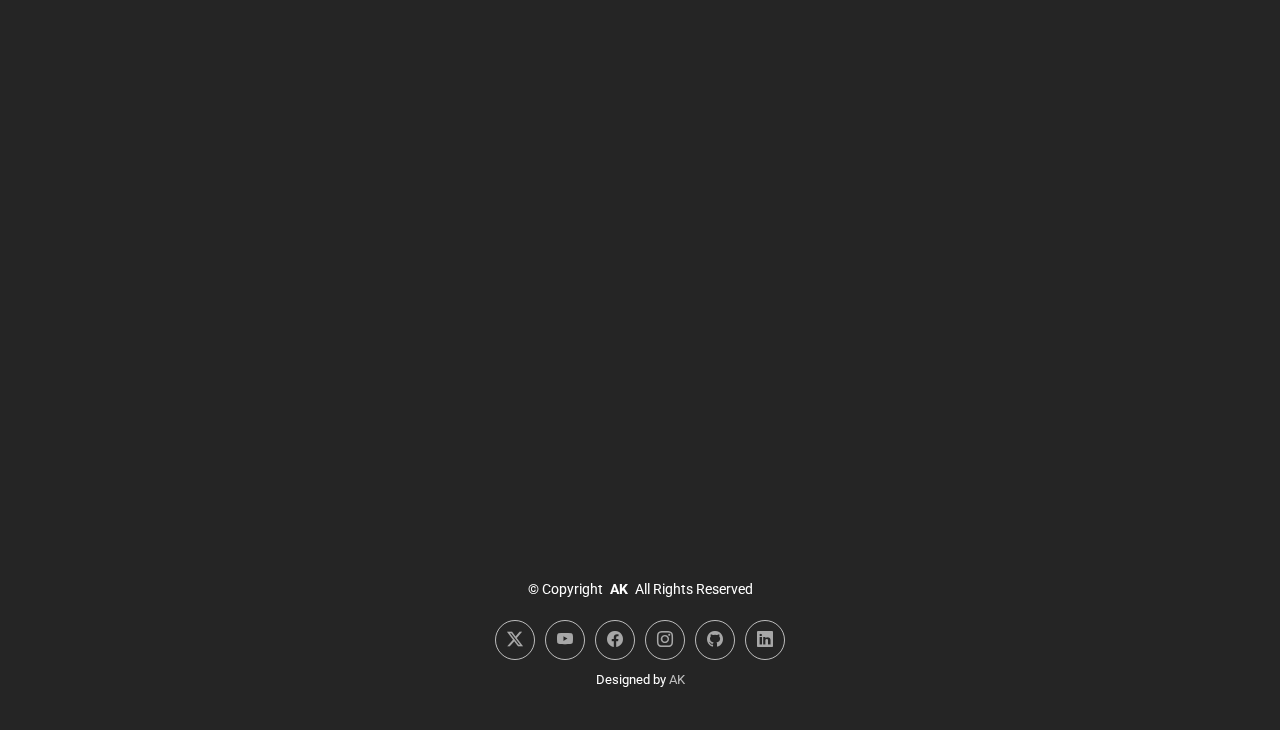
==== commit 372d0600: "initialization commit" ====
--- a/index.html
+++ b/index.html
@@ -91,7 +91,6 @@
                 <p><strong>Name: </strong> <span>ALFIERO KUSUMA</span></p>
                 <p><strong>Profile: </strong> <span>-</span></p>
                 <p><strong>Email: </strong> <span>alfierokusuma04647@gmail.com</span></p>
-                <p><strong>Phone: </strong> <span>(62+) 895-016x-xxxx</span></p>
               </div>
             </div>
 
@@ -100,33 +99,25 @@
               <h5>Skills</h5>
 
               <div class="progress">
-                <span class="skill"><span>HTML</span> <i class="val">100%</i></span>
-                <div class="progress-bar-wrap">
-                  <div class="progress-bar" role="progressbar" aria-valuenow="100" aria-valuemin="0" aria-valuemax="100"></div>
-                </div>
-              </div><!-- End Skills Item -->
-
-              <div class="progress">
-                <span class="skill"><span>CSS</span> <i class="val">90%</i></span>
-                <div class="progress-bar-wrap">
-                  <div class="progress-bar" role="progressbar" aria-valuenow="90" aria-valuemin="0" aria-valuemax="100"></div>
-                </div>
-              </div><!-- End Skills Item -->
-
-              <div class="progress">
-                <span class="skill"><span>JavaScript</span> <i class="val">75%</i></span>
-                <div class="progress-bar-wrap">
-                  <div class="progress-bar" role="progressbar" aria-valuenow="75" aria-valuemin="0" aria-valuemax="100"></div>
-                </div>
-              </div><!-- End Skills Item -->
-
-              <div class="progress">
-                <span class="skill"><span>Photoshop</span> <i class="val">55%</i></span>
+                <span class="skill"><span>HTML</span> <i class="val">55%</i></span>
                 <div class="progress-bar-wrap">
                   <div class="progress-bar" role="progressbar" aria-valuenow="55" aria-valuemin="0" aria-valuemax="100"></div>
                 </div>
               </div><!-- End Skills Item -->
 
+              <div class="progress">
+                <span class="skill"><span>CSS</span> <i class="val">60%</i></span>
+                <div class="progress-bar-wrap">
+                  <div class="progress-bar" role="progressbar" aria-valuenow="60" aria-valuemin="0" aria-valuemax="100"></div>
+                </div>
+              </div><!-- End Skills Item -->
+
+              <div class="progress">
+                <span class="skill"><span>JavaScript</span> <i class="val">40%</i></span>
+                <div class="progress-bar-wrap">
+                  <div class="progress-bar" role="progressbar" aria-valuenow="40" aria-valuemin="0" aria-valuemax="100"></div>
+                </div>
+              </div><!-- End Skills Item -->
             </div>
           </div>
 
